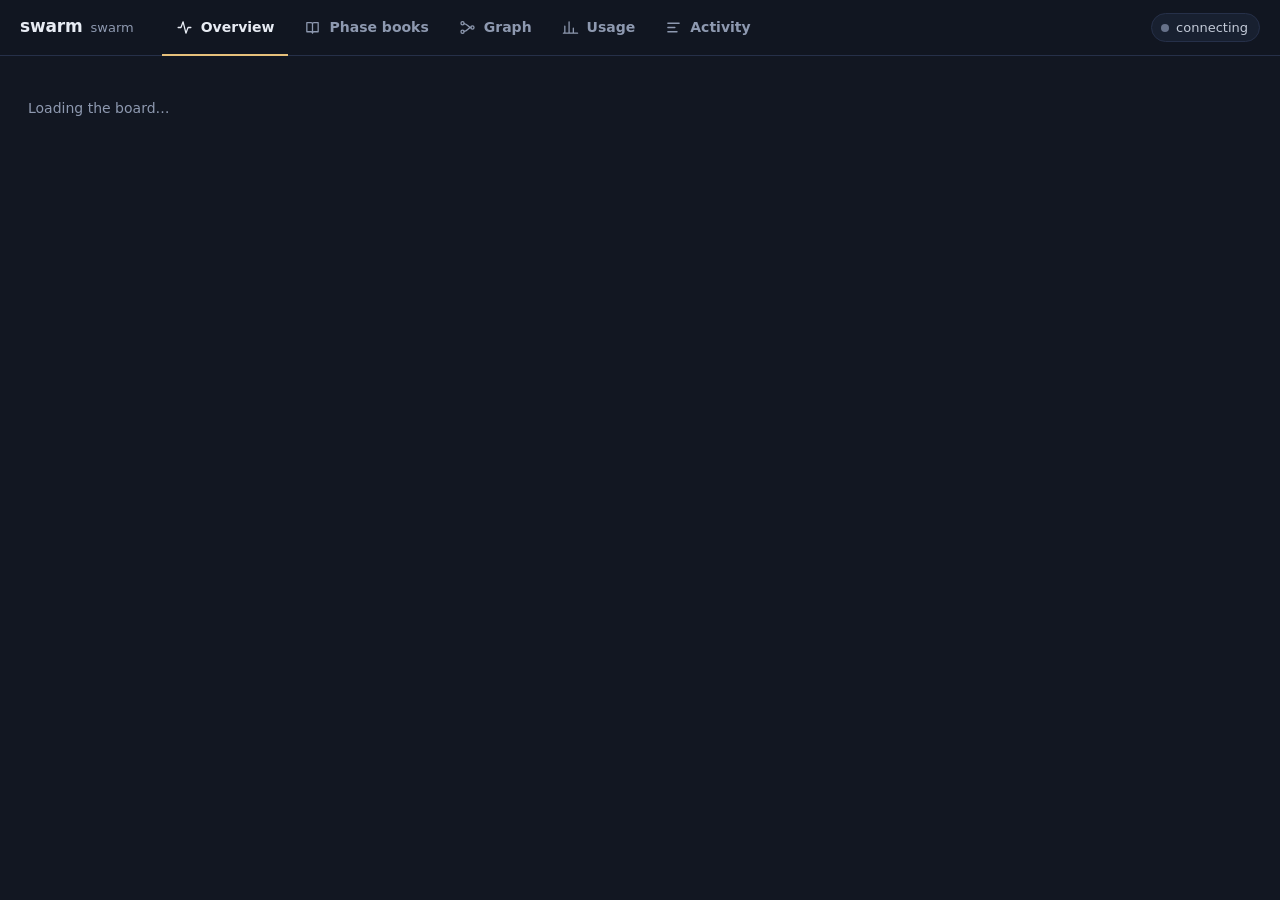
==== src/swarm_orchestrator/web/static/index.html @ 2ab2802a "web: a tabbed board — overview, phase books, graph, usage, activity The one-page Kanban became five " ====
<!doctype html>
<html lang="en">
<head>
<meta charset="utf-8">
<meta name="viewport" content="width=device-width, initial-scale=1, viewport-fit=cover">
<meta name="color-scheme" content="dark">
<meta name="theme-color" content="#121722">
<title>swarm</title>
<style>
/* Tokens. Night ink, not black; gold marks the finish line
   and the critical path, and nothing else. Status hues are the graph's legend. */
:root{
  --bg:#121722;--bg2:#0f141d;--sf:#182030;--sf2:#1e283a;--sf3:#253047;--ln:#263049;--ln2:#33405c;
  --tx:#e8ecf4;--tx2:#c3cad8;--mu:#8e99b0;--mu2:#667189;
  --gold:#e6c07b;--gold2:rgba(230,192,123,.16);
  --run:#5aa9ff;--ready:#3dd6b0;--blocked:#7c879e;--wait:#b592ff;--owner:#f2a541;--done:#4fae78;--failed:#f2667a;
  --up:#ff9468;--down:#3dd6b0;
  --r1:6px;--r2:10px;--r3:14px;
  --sans:system-ui,-apple-system,"Segoe UI Variable Text","Segoe UI",Roboto,"Helvetica Neue",sans-serif;
  --disp:ui-rounded,"SF Pro Rounded","Segoe UI Variable Display",system-ui,-apple-system,"Segoe UI",sans-serif;
  --mono:ui-monospace,"SF Mono",SFMono-Regular,Menlo,Consolas,monospace;
  --hdr:56px;
}
*{box-sizing:border-box}
html,body{margin:0;background:var(--bg);color:var(--tx);font:14px/1.5 var(--sans);-webkit-text-size-adjust:100%;font-variant-numeric:tabular-nums}
body{min-height:100vh;min-height:100dvh}
button,select,input{font:inherit;color:inherit}
button{background:none;border:0;padding:0;cursor:pointer;text-align:left}
:focus-visible{outline:2px solid var(--run);outline-offset:2px;border-radius:6px}
h1,h2,h3,h4,p{margin:0}
.id{font-family:var(--mono);font-size:.92em;font-weight:600;letter-spacing:-.01em}
.mu{color:var(--mu)}.mu2{color:var(--mu2)}
.nowrap{white-space:nowrap}
.dot{width:8px;height:8px;border-radius:50%;display:inline-block;flex:none;background:var(--mu2)}
.s-running{--c:var(--run)}.s-ready{--c:var(--ready)}.s-blocked{--c:var(--blocked)}.s-waiting{--c:var(--wait)}
.s-owner{--c:var(--owner)}.s-done{--c:var(--done)}.s-failed{--c:var(--failed)}
.dot[class*=" s-"],.dot[class^="s-"]{background:var(--c)}

/* Header ------------------------------------------------------------------ */
.top{position:sticky;top:0;z-index:30;height:calc(var(--hdr) + env(safe-area-inset-top));padding:env(safe-area-inset-top) 20px 0;display:flex;align-items:center;gap:18px;background:rgba(18,23,34,.92);backdrop-filter:blur(10px);-webkit-backdrop-filter:blur(10px);border-bottom:1px solid var(--ln)}
.brand{display:flex;align-items:baseline;gap:8px;min-width:0}
.brand b{font:650 17px/1 var(--disp);letter-spacing:-.01em}
.brand span{color:var(--mu);font-size:13px}
.tabs{display:flex;gap:2px;height:100%;align-items:stretch;margin-left:10px}
.tab{display:flex;align-items:center;gap:8px;padding:0 14px;color:var(--mu);font-weight:550;border-bottom:2px solid transparent;margin-bottom:-1px}
.tab svg{width:17px;height:17px;flex:none}
.tab:hover{color:var(--tx2)}
.tab[aria-selected=true]{color:var(--tx);border-bottom-color:var(--gold)}
.status{margin-left:auto;display:flex;align-items:center;gap:14px;font-size:13px;color:var(--mu);white-space:nowrap}
.state{display:inline-flex;align-items:center;gap:7px;padding:4px 11px 4px 9px;border-radius:999px;background:var(--sf);border:1px solid var(--ln);color:var(--tx2)}
.state .dot{background:var(--c,var(--mu2))}
.state.live .dot{box-shadow:0 0 0 0 var(--c);animation:beat 2.4s ease-out infinite}
@keyframes beat{0%{box-shadow:0 0 0 0 color-mix(in srgb,var(--c) 60%,transparent)}70%{box-shadow:0 0 0 7px transparent}100%{box-shadow:0 0 0 0 transparent}}
.stale{color:var(--owner)}

/* Page frame -------------------------------------------------------------- */
main{padding:28px 28px 64px;max-width:1360px;margin:0 auto}
main.full{max-width:none;padding:0}
.sec-h{display:flex;align-items:baseline;gap:12px;margin:0 0 14px}
.sec-h h2{font:650 17px/1.3 var(--disp);letter-spacing:-.01em}
.sec-h .aside{margin-left:auto;color:var(--mu);font-size:13px}
.linkish{color:var(--run);font-weight:550;font-size:13px}
.linkish:hover{text-decoration:underline}
.panel{background:var(--sf);border:1px solid var(--ln);border-radius:var(--r3);padding:20px 22px}
.empty{color:var(--mu);padding:14px 0}

/* Overview ----------------------------------------------------------------- */
.ov{display:grid;grid-template-columns:minmax(0,1.35fr) minmax(0,1fr);gap:20px}
.hero{grid-column:1/-1;position:relative;padding:26px 28px 24px;background:linear-gradient(180deg,var(--sf2),var(--sf));border:1px solid var(--ln);border-radius:var(--r3)}
.hero-grid{display:grid;grid-template-columns:minmax(0,1fr) minmax(0,1.25fr);gap:34px;align-items:end}
.hero .lead{color:var(--tx2);font-size:15px;display:flex;align-items:center;gap:8px}
.when{font:680 clamp(34px,4.4vw,54px)/1.02 var(--disp);letter-spacing:-.025em;margin:10px 0 6px;color:var(--gold)}
.when small{font-size:.5em;font-weight:600;color:var(--tx2);letter-spacing:-.01em;margin-left:4px}
.likely{color:var(--tx2);font-size:15px}
.likely b{color:var(--tx);font-weight:600}
.info-btn{width:22px;height:22px;border-radius:50%;border:1px solid var(--ln2);color:var(--mu);display:inline-grid;place-items:center;font:600 12px/1 var(--sans)}
.info-btn[aria-expanded=true]{border-color:var(--gold);color:var(--gold)}
.basis{margin-top:14px;padding:12px 14px;border-radius:var(--r2);background:var(--bg2);border:1px solid var(--ln);color:var(--tx2);font-size:13px;max-width:70ch}
.basis p+p{margin-top:6px}
.band{width:100%;height:78px;display:block;overflow:visible}
.prog{margin-top:22px}
.prog-top{display:flex;align-items:baseline;gap:10px;margin-bottom:8px}
.prog-top b{font:650 20px/1 var(--disp)}
.prog-top .aside{margin-left:auto;color:var(--mu);font-size:13px}
.stack{display:flex;height:10px;border-radius:999px;overflow:hidden;background:var(--sf3);gap:2px}
.stack i{display:block;height:100%;background:var(--c)}
.legend{display:flex;flex-wrap:wrap;gap:6px 18px;margin-top:10px;font-size:13px;color:var(--mu)}
.legend span{display:inline-flex;align-items:center;gap:7px}
.legend b{color:var(--tx2);font-weight:600}
.ask{grid-column:1/-1;border-color:color-mix(in srgb,var(--owner) 45%,var(--ln));background:color-mix(in srgb,var(--owner) 7%,var(--sf))}
.ask-item{display:block;width:100%;padding:10px 0;border-top:1px solid var(--ln)}
.ask-item:first-of-type{border-top:0}
.ask-item p{color:var(--tx2);margin-top:3px;display:-webkit-box;-webkit-line-clamp:2;-webkit-box-orient:vertical;overflow:hidden}
.runs-list{display:flex;flex-direction:column}
.run{display:grid;grid-template-columns:minmax(0,1fr) auto;gap:4px 16px;padding:14px 0;border-top:1px solid var(--ln);width:100%}
.run:first-child{border-top:0;padding-top:2px}
.run:hover .id{color:var(--run)}
.run .t{color:var(--tx2);grid-column:1/-1;display:-webkit-box;-webkit-line-clamp:2;-webkit-box-orient:vertical;overflow:hidden}
.run .doing{grid-column:1/-1;color:var(--mu);font-size:13px;display:-webkit-box;-webkit-line-clamp:2;-webkit-box-orient:vertical;overflow:hidden}
.run .el{font:600 15px/1.3 var(--disp);text-align:right}
.run .el small{display:block;font:400 12px/1.3 var(--sans);color:var(--mu)}
.book-tag{color:var(--mu);font-size:13px;margin-left:8px}
.ctx{display:inline-flex;align-items:center;gap:6px;font-size:12px;color:var(--mu)}
.ctx i{display:block;width:44px;height:4px;border-radius:2px;background:var(--sf3);position:relative;overflow:hidden}
.ctx i::after{content:"";position:absolute;inset:0;width:var(--w);background:var(--c,var(--ready))}
.cap-next{font-size:15px;color:var(--tx2);line-height:1.45}
.cap-next b{color:var(--tx);font-weight:600}
.cap-next.warn b{color:var(--owner)}.cap-next.bad b{color:var(--failed)}
.meters{display:flex;flex-direction:column;gap:16px;margin-top:18px}
.meter-h{display:flex;align-items:baseline;gap:10px;margin-bottom:7px}
.meter-h b{font:650 22px/1 var(--disp)}
.meter-h .lab{color:var(--tx2);font-weight:550}
.meter-h .aside{margin-left:auto;color:var(--mu);font-size:13px}
.gauge{position:relative;height:8px;border-radius:999px;background:var(--sf3)}
.gauge>i{position:absolute;left:0;top:0;bottom:0;border-radius:999px;background:var(--c,var(--run))}
.gauge>u{position:absolute;top:-4px;bottom:-4px;width:2px;background:var(--owner);border-radius:1px}
.gauge>u.stop{background:var(--failed)}
.blist{display:flex;flex-direction:column}
.brow{display:grid;grid-template-columns:minmax(0,1.6fr) minmax(90px,1fr) 70px minmax(120px,.9fr);gap:16px;align-items:center;padding:11px 0;border-top:1px solid var(--ln);width:100%}
.brow:first-child{border-top:0}
.brow:hover .bname{color:var(--run)}
.bname{font-weight:600;font-family:var(--mono);font-size:13.5px}
.bwhat{color:var(--mu);font-size:13px;white-space:nowrap;overflow:hidden;text-overflow:ellipsis}
.mini{height:6px;border-radius:999px;background:var(--sf3);overflow:hidden;display:flex}
.mini i{display:block;height:100%;background:var(--c)}
.frac{text-align:right;color:var(--tx2);font-size:13px}
.eta{text-align:right;font-size:13px;color:var(--tx2)}
.eta small{display:block;color:var(--mu);font-size:12px}

/* Books tab ------------------------------------------------------------------ */
.bar-tools{display:flex;gap:12px;align-items:center;flex-wrap:wrap;margin-bottom:18px}
.seg{display:inline-flex;background:var(--bg2);border:1px solid var(--ln);border-radius:9px;padding:3px}
.seg button{padding:5px 13px;border-radius:6px;color:var(--mu);font-weight:550;font-size:13px;white-space:nowrap}
.seg button[aria-pressed=true]{background:var(--sf3);color:var(--tx)}
.search{min-width:0;flex:1 1 220px;max-width:360px;background:var(--bg2);border:1px solid var(--ln);border-radius:9px;padding:7px 12px;color:var(--tx)}
.search::placeholder{color:var(--mu2)}
select.pick{background:var(--bg2);border:1px solid var(--ln);border-radius:9px;padding:7px 10px;color:var(--tx);max-width:220px}
.btable{background:var(--sf);border:1px solid var(--ln);border-radius:var(--r3);overflow:hidden}
.bth,.btr{display:grid;grid-template-columns:minmax(0,2.2fr) minmax(150px,1.1fr) minmax(210px,1.2fr) minmax(150px,.9fr);gap:20px;align-items:center;padding:14px 22px}
.bth{font-size:12.5px;color:var(--mu);border-bottom:1px solid var(--ln);padding-top:11px;padding-bottom:11px;background:var(--bg2)}
.btr{border-top:1px solid var(--ln);width:100%}
.btr:first-of-type{border-top:0}
.btr:hover{background:var(--sf2)}
.btr .bname{font-size:14px}
.btr .bwhat{margin-top:2px;white-space:normal;display:-webkit-box;-webkit-line-clamp:1;-webkit-box-orient:vertical}
.bprog .mini{height:7px}
.bprog div+div{margin-top:6px;font-size:12.5px;color:var(--mu)}
.counts{display:flex;gap:12px;flex-wrap:wrap;font-size:13px;color:var(--mu)}
.counts span{display:inline-flex;align-items:center;gap:6px}
.counts b{color:var(--tx2);font-weight:600}
.pill{display:inline-flex;align-items:center;gap:6px;padding:2px 9px;border-radius:999px;font-size:12px;border:1px solid var(--ln2);color:var(--tx2);white-space:nowrap}
.pill.on{border-color:color-mix(in srgb,var(--run) 55%,var(--ln));color:var(--run)}
.bdone{opacity:.62}

/* Kanban board ----------------------------------------------------------------- */
.kan{display:flex;gap:14px;overflow-x:auto;padding-bottom:12px;align-items:flex-start;scroll-snap-type:x proximity}
.col{flex:0 0 300px;background:var(--sf);border:1px solid var(--ln);border-radius:var(--r3);display:flex;flex-direction:column;max-height:calc(100dvh - 200px);scroll-snap-align:start}
.col.shut{flex-basis:200px}
.colh{display:flex;align-items:center;gap:9px;padding:13px 15px;width:100%}
.colh h3{font-size:14px;font-weight:600}
.colh .n{margin-left:auto;color:var(--mu);font-size:13px}
.col.shut .cards{display:none}
.cards{overflow-y:auto;padding:0 10px 10px;display:flex;flex-direction:column;gap:8px}
.card{display:block;width:100%;background:var(--bg2);border:1px solid var(--ln);border-radius:var(--r2);padding:10px 12px;border-left:3px solid var(--c,var(--ln2))}
.card:hover{border-color:var(--ln2);border-left-color:var(--c,var(--ln2))}
.card .h{display:flex;gap:8px;align-items:baseline}
.card .h .book-tag{margin-left:auto}
.card .t{margin-top:3px;color:var(--tx2);font-size:13px;display:-webkit-box;-webkit-line-clamp:2;-webkit-box-orient:vertical;overflow:hidden}
.card .m{margin-top:5px;font-size:12.5px;color:var(--mu)}
.more{margin:2px 0 4px;padding:7px;border:1px dashed var(--ln2);border-radius:var(--r2);color:var(--mu);text-align:center;width:100%;font-size:13px}

/* Rows list (book sheet) ------------------------------------------------------ */
.rows{display:flex;flex-direction:column}
.rowi{display:grid;grid-template-columns:12px minmax(0,1fr) auto;gap:4px 12px;align-items:baseline;padding:11px 4px;border-top:1px solid var(--ln);width:100%}
.rowi:first-child{border-top:0}
.rowi:hover{background:var(--sf2)}
.rowi .dot{transform:translateY(-1px)}
.rowi .t{grid-column:2/-1;color:var(--tx2);font-size:13px;display:-webkit-box;-webkit-line-clamp:2;-webkit-box-orient:vertical;overflow:hidden}
.rowi .why{grid-column:2/-1;color:var(--mu);font-size:12.5px}
.rowi .eta{font-size:12.5px}
.grp-h{display:flex;align-items:center;gap:8px;margin:18px 0 4px;color:var(--tx2);font-weight:600;font-size:13px}
.grp-h:first-child{margin-top:4px}
.grp-h .mu{font-weight:400}

/* Graph --------------------------------------------------------------------- */
.gwrap{position:relative;height:calc(100dvh - var(--hdr) - env(safe-area-inset-top));display:flex;flex-direction:column}
.gbar{display:flex;gap:10px;align-items:center;flex-wrap:wrap;padding:12px 20px;border-bottom:1px solid var(--ln);background:var(--bg)}
.gbar .search{max-width:260px}
.gbar .aside{color:var(--mu2);font-size:12px;white-space:nowrap}
.gbody{position:relative;flex:1;min-height:0;display:flex}
.gcanvas{position:relative;flex:1;min-width:0;overflow:hidden;touch-action:none;background:radial-gradient(circle at 1px 1px,#1c2435 1px,transparent 1.2px) 0 0/22px 22px,var(--bg2);cursor:grab}
.gcanvas.drag{cursor:grabbing}
#gsvg{position:absolute;inset:0;width:100%;height:100%;display:block;user-select:none;-webkit-user-select:none}
#gsvg .e{fill:none;stroke:#3a4661;stroke-width:1.3}
#gsvg .e.cp{stroke:var(--gold);stroke-width:2.6}
#gsvg .n rect.b{fill:var(--sf);stroke:var(--ln2);stroke-width:1}
#gsvg .n rect.k{fill:var(--c)}
#gsvg .n .i{font:600 13px var(--mono);fill:var(--tx)}
#gsvg .n .tt{font:12px var(--sans);fill:var(--mu)}
#gsvg .n{cursor:pointer}
#gsvg .n.ctxn{opacity:.5}
#gsvg .n.s-done .i{fill:var(--tx2)}
#gsvg .n.cp rect.b{stroke:var(--gold);stroke-width:2}
#gsvg .n.s-running rect.b{stroke:color-mix(in srgb,var(--run) 70%,transparent);stroke-width:1.6}
#gsvg.focus .e{opacity:.07}
#gsvg.focus .n{opacity:.16}
#gsvg.focus .e.hu,#gsvg.focus .e.hd{opacity:1;stroke-width:2.4}
#gsvg.focus .e.hu{stroke:var(--up)}#gsvg.focus .e.hd{stroke:var(--down)}
#gsvg.focus .n.hu,#gsvg.focus .n.hd,#gsvg.focus .n.sel{opacity:1}
#gsvg.focus .n.hu rect.b{stroke:var(--up);stroke-width:1.6}
#gsvg.focus .n.hd rect.b{stroke:var(--down);stroke-width:1.6}
#gsvg .n.sel rect.b{stroke:var(--tx);stroke-width:2.4}
#gsvg.find .n{opacity:.18}#gsvg.find .e{opacity:.1}
#gsvg.find .n.hit{opacity:1}
#gsvg.find .n.hit rect.b{stroke:var(--gold);stroke-width:2.4}
.zoom{position:absolute;right:16px;bottom:16px;display:flex;flex-direction:column;background:var(--sf);border:1px solid var(--ln);border-radius:10px;overflow:hidden;box-shadow:0 6px 20px rgba(0,0,0,.35)}
.zoom button{width:38px;height:36px;display:grid;place-items:center;color:var(--tx2);font-size:18px;border-top:1px solid var(--ln)}
.zoom button:first-child{border-top:0}
.zoom button:hover{background:var(--sf2)}
.zoom svg{width:17px;height:17px}
.mm{position:absolute;left:16px;bottom:16px;background:rgba(15,20,29,.92);border:1px solid var(--ln);border-radius:10px;box-shadow:0 6px 20px rgba(0,0,0,.35);cursor:pointer}
.mm canvas{display:block;border-radius:10px}
.glegend{display:flex;gap:4px 14px;flex-wrap:wrap;font-size:12.5px;color:var(--mu);margin-left:auto}
.glegend span{display:inline-flex;align-items:center;gap:6px;white-space:nowrap}
.glegend .cpk{width:16px;height:3px;border-radius:2px;background:var(--gold)}
.gside{width:360px;flex:none;border-left:1px solid var(--ln);background:var(--sf);overflow-y:auto;padding:20px 20px 28px}
.gside[hidden]{display:none}
.gside .x{float:right}
.side-h{display:flex;align-items:center;gap:9px;flex-wrap:wrap}
.side-h .id{font-size:16px}
.side-t{margin:10px 0 16px;color:var(--tx);font-size:15px;line-height:1.45}
.kv{display:grid;grid-template-columns:92px minmax(0,1fr);gap:7px 12px;font-size:13px;margin-bottom:16px}
.kv dt{color:var(--mu)}.kv dd{margin:0;color:var(--tx2);overflow-wrap:anywhere}
.side-sec{margin-top:18px}
.side-sec h4{font-size:13px;color:var(--mu);font-weight:550;margin-bottom:6px;display:flex;align-items:center;gap:8px}
.side-sec h4 i{width:14px;height:3px;border-radius:2px;background:var(--c)}
.refs{list-style:none;margin:0;padding:0}
.refs button{display:flex;gap:9px;align-items:center;width:100%;padding:5px 6px;border-radius:6px;font-size:13px}
.refs button:hover{background:var(--sf2)}
.refs .id{flex:none;white-space:nowrap}
.refs .tt{color:var(--mu);overflow:hidden;text-overflow:ellipsis;white-space:nowrap;min-width:0}
.btn{display:inline-flex;align-items:center;justify-content:center;gap:8px;padding:8px 14px;border-radius:9px;border:1px solid var(--ln2);background:var(--sf2);color:var(--tx);font-weight:550;font-size:13px}
.btn:hover{background:var(--sf3)}
.x{width:32px;height:32px;border-radius:8px;display:inline-grid;place-items:center;color:var(--mu);border:1px solid var(--ln)}
.x:hover{color:var(--tx);background:var(--sf2)}

/* Usage ----------------------------------------------------------------------- */
.uwin{margin-bottom:20px}
.uhead{display:flex;align-items:flex-end;gap:28px;flex-wrap:wrap;margin-bottom:14px}
.uhead .big{font:680 40px/1 var(--disp);letter-spacing:-.02em}
.uhead .big small{font-size:.45em;color:var(--mu);font-weight:600;margin-left:2px}
.uhead h2{font:650 17px/1.2 var(--disp);margin-bottom:6px;color:var(--tx2)}
.facts{display:flex;gap:26px;flex-wrap:wrap}
.fact{font-size:13px;color:var(--mu)}
.fact b{display:block;color:var(--tx);font:600 15px/1.35 var(--sans)}
.fact.hit b{color:var(--owner)}.fact.safe b{color:var(--done)}
.chart{width:100%;display:block;overflow:visible}
.chart text{font:11.5px var(--sans);fill:var(--mu)}
.chart .grid{stroke:#232c40;stroke-width:1}
.chart .ln{fill:none;stroke:var(--run);stroke-width:2;stroke-linejoin:round}
.chart .area{fill:rgba(90,169,255,.1)}
.chart .proj{fill:none;stroke:var(--gold);stroke-width:2;stroke-dasharray:6 5}
.chart .capl{stroke:var(--owner);stroke-width:1.3;stroke-dasharray:5 4}
.chart .capl.stop{stroke:var(--failed);stroke-dasharray:none}
.chart .lim{stroke:var(--ln2);stroke-width:1.3}
.chart .nowl{stroke:var(--tx2);stroke-width:1;stroke-dasharray:2 3}
.chart .rst{stroke:var(--mu2);stroke-width:1;stroke-dasharray:1 3}
.chart .brk{stroke:var(--wait);stroke-width:1.2;stroke-dasharray:3 3}
.chart .lab-cap{fill:var(--owner)}.chart .lab-stop{fill:var(--failed)}.chart .lab-hit{fill:var(--gold);font-weight:600}
.chart .lab-brk{fill:var(--wait)}
.chart .hitdot{fill:var(--gold);stroke:var(--bg);stroke-width:2}
.chart .hover-l{stroke:var(--tx2);stroke-width:1}
.tip{position:absolute;pointer-events:none;background:var(--sf3);border:1px solid var(--ln2);border-radius:8px;padding:5px 9px;font-size:12.5px;white-space:nowrap;transform:translate(-50%,-120%);box-shadow:0 6px 18px rgba(0,0,0,.4)}
.ukey{display:flex;flex-wrap:wrap;gap:6px 18px;font-size:12.5px;color:var(--mu);margin-top:10px}
.ukey span{display:inline-flex;align-items:center;gap:7px}
.ukey i{display:inline-block;width:18px;height:0;border-top:2px solid var(--c)}
.ukey i.d{border-top-style:dashed}
table.tbl{width:100%;border-collapse:collapse;font-size:13px}
.tbl th{text-align:left;font-weight:550;color:var(--mu);padding:9px 12px;border-bottom:1px solid var(--ln);white-space:nowrap}
.tbl td{padding:10px 12px;border-bottom:1px solid var(--ln);color:var(--tx2);white-space:nowrap}
.tbl tr:last-child td{border-bottom:0}
.tbl td.r,.tbl th.r{text-align:right}
.tscroll{overflow-x:auto}

/* Activity --------------------------------------------------------------------- */
.feed{max-width:880px;margin:0 auto}
.act{display:grid;grid-template-columns:minmax(0,1.15fr) minmax(0,1fr);gap:20px;align-items:start}
.act>.panel{max-height:calc(100dvh - var(--hdr) - 60px);overflow-y:auto;overscroll-behavior:contain}
.fitem{display:grid;grid-template-columns:76px minmax(0,1fr);gap:4px 16px;padding:14px 0;border-top:1px solid var(--ln)}
.fitem:first-child{border-top:0}
.fitem .when-c{color:var(--mu);font-size:12.5px;padding-top:2px}
.fitem .h{display:flex;gap:10px;align-items:baseline;flex-wrap:wrap}
.fitem p{color:var(--tx2);margin-top:4px;overflow-wrap:anywhere}
.fitem details{margin-top:6px}
.fitem summary{cursor:pointer;color:var(--mu);font-size:13px}
.tag{font-size:12px;padding:1px 8px;border-radius:999px;background:var(--sf2);color:var(--mu);border:1px solid var(--ln)}
.tag.ok{color:var(--done);border-color:color-mix(in srgb,var(--done) 40%,var(--ln))}
.tag.bad{color:var(--failed);border-color:color-mix(in srgb,var(--failed) 40%,var(--ln))}
.tag.warn{color:var(--owner);border-color:color-mix(in srgb,var(--owner) 40%,var(--ln))}
.pre{white-space:pre-wrap;word-break:break-word;font-size:13px;color:var(--tx2)}

/* Sheet ------------------------------------------------------------------------ */
.scrim{position:fixed;inset:0;background:rgba(6,9,14,.6);z-index:40}
.sheet{position:fixed;z-index:41;top:0;right:0;bottom:0;width:min(600px,100vw);background:var(--sf);border-left:1px solid var(--ln);display:flex;flex-direction:column;box-shadow:-18px 0 40px rgba(0,0,0,.35);animation:slide .18s ease-out}
@keyframes slide{from{transform:translateX(24px);opacity:.4}to{transform:none;opacity:1}}
.sheet-h{display:flex;align-items:flex-start;gap:12px;padding:18px 22px 14px;border-bottom:1px solid var(--ln);padding-top:calc(18px + env(safe-area-inset-top))}
.sheet-h h2{font:650 18px/1.3 var(--disp)}
.sheet-h .sub{color:var(--tx2);margin-top:4px}
.sheet-h .x{margin-left:auto;flex:none}
.sheet-b{overflow-y:auto;padding:6px 22px 32px;-webkit-overflow-scrolling:touch;padding-bottom:calc(32px + env(safe-area-inset-bottom))}
.sheet-b section{margin-top:20px}
.sheet-b h3{font-size:13px;color:var(--mu);font-weight:550;margin-bottom:8px}
.md{white-space:pre-wrap;word-break:break-word;font-size:13px;background:var(--bg2);border:1px solid var(--ln);border-radius:var(--r2);padding:12px 14px;max-height:52vh;overflow:auto;color:var(--tx2)}
.md code,.pre code{background:var(--sf3);padding:0 4px;border-radius:4px;font-family:var(--mono);font-size:.92em}
.note{border-left:2px solid var(--ln2);padding:3px 0 3px 10px;margin:6px 0;font-size:13px;color:var(--tx2)}
.note.owner_decision{border-color:var(--owner)}.note.risk{border-color:var(--failed)}.note.assumption{border-color:var(--wait)}.note.decision{border-color:var(--run)}

/* Mobile ----------------------------------------------------------------------- */
.btabs{display:none}
@media (max-width:1100px){
  .ov{grid-template-columns:minmax(0,1fr)}
  .hero-grid{grid-template-columns:minmax(0,1fr);gap:18px}
  .bth,.btr{grid-template-columns:minmax(0,1.6fr) minmax(130px,1fr) minmax(130px,.9fr)}
  .bth .c3{display:none}
  .btr .c3{grid-column:1/-1;grid-row:2}
}
@media (max-width:760px){
  :root{--hdr:52px}
  .top{padding:env(safe-area-inset-top) 16px 0;gap:10px}
  .tabs{display:none}
  .status .slots,.status .upd{display:none}
  main{padding:18px 14px calc(88px + env(safe-area-inset-bottom))}
  .panel{padding:16px}
  .hero{padding:20px 18px}
  .when{font-size:38px}
  .btabs{display:flex;position:fixed;left:0;right:0;bottom:0;z-index:30;background:rgba(18,23,34,.96);backdrop-filter:blur(10px);-webkit-backdrop-filter:blur(10px);border-top:1px solid var(--ln);padding:6px 4px calc(6px + env(safe-area-inset-bottom))}
  .btabs .tab{flex:1;flex-direction:column;gap:3px;padding:4px 0;font-size:11px;border:0;margin:0;align-items:center;justify-content:center}
  .btabs .tab svg{width:21px;height:21px}
  .btabs .tab[aria-selected=true]{color:var(--gold)}
  .brow{grid-template-columns:minmax(0,1fr) 64px;gap:4px 12px}
  .brow .mini{grid-column:1/-1;grid-row:2}
  .brow .eta{grid-column:1/-1;text-align:left;grid-row:3}
  .brow .eta small{display:inline;margin-left:6px}
  .bth{display:none}
  .btr{grid-template-columns:minmax(0,1fr);gap:8px;padding:14px 16px}
  .btr .c3{grid-row:auto}
  .btr .eta{text-align:left}.btr .eta small{display:inline;margin-left:6px}
  .gwrap{height:calc(100dvh - var(--hdr) - env(safe-area-inset-top) - 64px - env(safe-area-inset-bottom))}
  .gbar{padding:8px 10px;gap:8px}
  .gbar .search{flex:1 1 80px;max-width:none;padding:6px 10px}
  .gbar .seg button{padding:5px 10px}
  .gbar select.pick{max-width:112px;padding:6px 8px}
  .gbar .aside{display:none}
  .gside{position:absolute;left:0;right:0;bottom:0;width:auto;max-height:52%;border-left:0;border-top:1px solid var(--ln);border-radius:16px 16px 0 0;box-shadow:0 -12px 30px rgba(0,0,0,.45);z-index:5}
  .mm{display:none}
  .glegend{order:5;flex-basis:100%;margin-left:0;flex-wrap:nowrap;overflow-x:auto;font-size:11.5px;gap:12px;scrollbar-width:none}
  .zoom{right:12px;bottom:12px}
  .uhead .big{font-size:34px}
  .tbl th,.tbl td{padding:9px 6px}
  .tbl td:nth-child(2){white-space:normal}
  .facts{gap:16px}
  .fitem{grid-template-columns:minmax(0,1fr)}
  .sheet{width:100vw;border-left:0}
  .kan{scroll-snap-type:x mandatory}
  .col{flex-basis:84vw}
}
@media (max-width:760px){.hm{display:none!important}}
@media (prefers-reduced-motion:reduce){*{animation:none!important;transition:none!important}}
</style>
</head>
<body>
<header class="top">
  <div class="brand"><b id="proj">swarm</b><span>swarm</span></div>
  <nav class="tabs" role="tablist" aria-label="Views" id="tabs"></nav>
  <div class="status">
    <span class="slots" id="slots"></span>
    <span class="upd" id="upd"></span>
    <span class="state" id="state"><span class="dot"></span><span>connecting</span></span>
  </div>
</header>
<main id="main" tabindex="-1"></main>
<nav class="btabs" id="btabs" aria-label="Views"></nav>
<div id="sheetroot"></div>
<script>
"use strict";
// ---------------------------------------------------------------------------
// State, helpers
// ---------------------------------------------------------------------------
const TABS = [
  ["overview", "Overview", '<path d="M3 12h4l3-8 4 16 3-8h4"/>'],
  ["books", "Phase books", '<path d="M4 5h6a2 2 0 0 1 2 2v13a2 2 0 0 0-2-2H4zM20 5h-6a2 2 0 0 0-2 2v13a2 2 0 0 1 2-2h6z"/>'],
  ["graph", "Graph", '<circle cx="5" cy="6" r="2.2"/><circle cx="5" cy="18" r="2.2"/><circle cx="19" cy="12" r="2.2"/><path d="M7.2 6.5c5 .5 5 5 9.6 5.3M7.2 17.5c5-.5 5-5 9.6-5.3"/>'],
  ["usage", "Usage", '<path d="M4 20V10M10 20V4M16 20v-7M22 20H2"/>'],
  ["activity", "Activity", '<path d="M4 6h16M4 12h10M4 18h13"/>'],
];
const S = {tab: "overview", board: null, graph: null, usage: null, et: {}, skew: 0,
  lastOk: 0, books: {mode: "open", view: "books", q: ""}, act: "finished",
  g: {mode: "open", book: "", q: "", hits: null, sel: null, vb: null, key: ""},
  shut: {done: true, excluded: true}, showAll: {}, infoOpen: false, sheet: null};
const $ = (s, r = document) => r.querySelector(s);
const $$ = (s, r = document) => [...r.querySelectorAll(s)];
const esc = (s) => String(s == null ? "" : s).replace(/[&<>"']/g, c => ({"&": "&amp;", "<": "&lt;", ">": "&gt;", '"': "&quot;", "'": "&#39;"}[c]));
const now = () => Date.now() / 1000 + S.skew;
const STATUS = {running: ["Running", "#5aa9ff"], ready: ["Ready", "#3dd6b0"], blocked: ["Blocked", "#7c879e"],
  waiting: ["Waiting for a date", "#b592ff"], owner: ["Yours", "#f2a541"], failed: ["Failed", "#f2667a"], done: ["Done", "#4fae78"]};
const COL2S = {building: "running", merging: "running", operator: "done", done: "done", needs_you: "owner", excluded: "owner", failed: "failed", ready: "ready", blocked: "blocked"};
function cstatus(c) {
  if (!c) return "blocked";
  if (c.col === "blocked" && !c.unmet && String(c.sub || "").startsWith("waits until")) return "waiting";
  return COL2S[c.col] || "blocked";
}
function dur(s) {
  if (s == null || !isFinite(s)) return "—";
  s = Math.max(0, s);
  if (s < 60) return Math.round(s) + "s";
  if (s < 3600) return Math.round(s / 60) + "m";
  if (s < 86400) { const h = Math.floor(s / 3600), m = Math.round((s % 3600) / 60); return h + "h" + (m ? " " + m + "m" : ""); }
  const d = Math.floor(s / 86400), h = Math.round((s % 86400) / 3600); return d + "d" + (h ? " " + h + "h" : "");
}
const rel = (t) => t == null ? "—" : t >= now() ? "in " + dur(t - now()) : dur(now() - t) + " ago";
function when(t, withDay) {
  if (!t) return "—";
  const d = new Date(t * 1000), n = new Date(now() * 1000);
  const hm = hhmm(t);
  if (!withDay && d.toDateString() === n.toDateString()) return hm;
  if (Math.abs(d - n) < 6 * 864e5 && !withDay) return d.toLocaleDateString([], {weekday: "short"}) + " " + hm;
  return d.toLocaleDateString([], {weekday: "short", month: "short", day: "numeric"}) + ", " + hm;
}
function hhmm(t) { return new Date(t * 1000).toLocaleTimeString([], {hour: "2-digit", minute: "2-digit", hourCycle: "h23"}); }
function day(t) { return t ? new Date(t * 1000).toLocaleDateString([], {weekday: "short", month: "short", day: "numeric"}) : "—"; }
function md(s) {
  let h = esc(s);
  h = h.replace(/\[([^\]\n]+)\]\([^)\s]*\)/g, "$1");
  h = h.replace(/`([^`\n]+)`/g, "<code>$1</code>");
  h = h.replace(/\*\*([^*\n]+)\*\*/g, "<strong>$1</strong>");
  return h;
}
const repos = (list) => list.map(r => r === "." ? "the project root" : r).join(", ");
const clipTxt = (s, n) => (s = String(s || "")).length > n ? s.slice(0, n - 1).trimEnd() + "…" : s;
const icon = (p, cls = "") => `<svg viewBox="0 0 24 24" fill="none" stroke="currentColor" stroke-width="1.8" stroke-linecap="round" stroke-linejoin="round" class="${cls}" aria-hidden="true">${p}</svg>`;
const dotS = (s) => `<span class="dot s-${esc(s)}" title="${esc((STATUS[s] || [s])[0])}"></span>`;
function allCards() { const out = {}; if (S.board) for (const col of S.board.columns) for (const c of col.cards) out[c.id] = c; return out; }

// ---------------------------------------------------------------------------
// Data: poll only while the page is visible; ETags make a quiet poll a 304.
// ---------------------------------------------------------------------------
async function get(url, key) {
  const r = await fetch(url, {headers: S.et[key] ? {"If-None-Match": S.et[key]} : {}, cache: "no-store"});
  if (r.status === 304) return null;
  if (!r.ok) throw new Error(r.status);
  S.et[key] = r.headers.get("ETag");
  return r.json();
}
let CARDS = {};
async function pollBoard() {
  try {
    const b = await get("/api/board", "board");
    S.lastOk = Date.now();
    if (b) {
      S.skew = (b.generated_at || Date.now() / 1000) - Date.now() / 1000;
      S.board = b; CARDS = allCards();
      render(true);
    }
    status();
  } catch (e) { status(true); }
}
async function pollGraph() {
  if (S.tab !== "graph") return;
  const g = S.g, url = `/api/graph?mode=${g.mode}${g.book ? "&book=" + encodeURIComponent(g.book) : ""}`;
  const key = "graph:" + g.mode + ":" + g.book;
  try { const d = await get(url, key); if (d) { S.graph = d; drawGraph(); } else if (!S.graph || S.graph.mode !== g.mode || S.graph.book !== g.book) { S.et[key] = null; const d2 = await get(url, key); if (d2) { S.graph = d2; drawGraph(); } } } catch (e) {}
}
async function pollUsage() {
  if (S.tab !== "usage" && S.tab !== "overview") return;
  try { const u = await get("/api/usage", "usage"); if (u) { S.usage = u; render(true); } } catch (e) {}
}
const EVERY = {board: 5000, graph: 12000, usage: 30000};
const timers = {};
function loop(name, fn) {
  clearTimeout(timers[name]);
  const tick = async () => { if (!document.hidden) await fn(); timers[name] = setTimeout(tick, EVERY[name]); };
  tick();
}
document.addEventListener("visibilitychange", () => { if (!document.hidden) { pollBoard(); pollGraph(); pollUsage(); } });
function status(failed) {
  const b = S.board; if (!b) return;
  const h = b.header, st = $("#state");
  let c = "var(--done)", txt = "Running", live = true;
  if (!h.running) { c = "var(--mu2)"; txt = h.state ? "Stopped" : "Stopped"; live = false; }
  else if (h.finished) { txt = "Finished"; live = false; }
  else if (h.drain) { c = "var(--owner)"; txt = "Draining"; }
  else if (h.paused) { c = "var(--owner)"; txt = "Paused"; live = false; }
  else if (h.usage_hold) { c = "var(--owner)"; txt = "Held by usage cap"; live = false; }
  if (failed || Date.now() - S.lastOk > 20000) { c = "var(--failed)"; txt = "Board unreachable"; live = false; }
  st.className = "state" + (live ? " live" : ""); st.style.setProperty("--c", c);
  st.innerHTML = `<span class="dot"></span><span>${esc(txt)}</span>`;
  st.title = h.drain || h.usage_hold || h.state || "";
  $("#slots").textContent = `${h.slots.busy} of ${h.slots.total} workers busy`;
  $("#upd").textContent = "updated " + rel(b.generated_at);
  $("#proj").textContent = b.project || "swarm";
  document.title = (h.needs_you ? `(${h.needs_you}) ` : "") + (b.project || "swarm");
}

// ---------------------------------------------------------------------------
// Navigation: #tab, with an optional &phase=<id> or &book=<name> sheet.
// ---------------------------------------------------------------------------
function navHtml(bottom) {
  return TABS.map(([k, label, p]) => `<button class="tab" role="tab" data-tab="${k}" aria-selected="${S.tab === k}">${icon(p)}<span>${bottom && k === "books" ? "Books" : label}</span></button>`).join("");
}
function paintNav() { $("#tabs").innerHTML = navHtml(false); $("#btabs").innerHTML = navHtml(true); }
function parseHash() {
  const parts = location.hash.replace(/^#/, "").split("&");
  const tab = TABS.some(t => t[0] === parts[0]) ? parts[0] : "overview";
  let sheet = null;
  for (const p of parts.slice(1)) {
    const m = /^(phase|book)=(.+)$/.exec(p);
    if (m) sheet = {kind: m[1], id: decodeURIComponent(m[2])};
  }
  return {tab, sheet};
}
function go(tab, sheet) {
  const h = "#" + tab + (sheet ? `&${sheet.kind}=${encodeURIComponent(sheet.id)}` : "");
  if (location.hash !== h) location.hash = h; else route();
}
function route() {
  const {tab, sheet} = parseHash();
  const changed = tab !== S.tab;
  S.tab = tab; paintNav();
  if (changed || !$("#main").dataset.tab || $("#main").dataset.tab !== tab) { render(false); window.scrollTo(0, 0); }
  if (tab === "graph") pollGraph();
  if (tab === "usage" || tab === "overview") pollUsage();
  if (sheet) openSheet(sheet); else closeSheet();
}
window.addEventListener("hashchange", route);
document.addEventListener("click", (e) => {
  const t = e.target.closest("[data-tab]");
  if (t) { go(t.dataset.tab); return; }
  const p = e.target.closest("[data-phase]");
  if (p && !p.closest("#gsvg")) { e.preventDefault(); go(S.tab, {kind: "phase", id: p.dataset.phase}); return; }
  const bk = e.target.closest("[data-book]");
  if (bk) { e.preventDefault(); go(S.tab === "overview" ? "books" : S.tab, {kind: "book", id: bk.dataset.book}); }
});

// ---------------------------------------------------------------------------
// Render
// ---------------------------------------------------------------------------
function render(live) {
  const m = $("#main");
  if (!S.board) { m.innerHTML = '<p class="empty">Loading the board…</p>'; return; }
  status();
  if (S.tab === "graph") {
    if (m.dataset.tab !== "graph") { m.className = "full"; m.innerHTML = graphShell(); m.dataset.tab = "graph"; bindGraph(); if (S.graph) drawGraph(); }
    else graphMeta();
    return;
  }
  m.className = ""; m.dataset.tab = S.tab;
  const keep = {y: window.scrollY, focus: document.activeElement && document.activeElement.id};
  const kx = $(".kan") ? $(".kan").scrollLeft : 0;
  m.innerHTML = S.tab === "books" ? booksView() : S.tab === "usage" ? usageView() : S.tab === "activity" ? activityView() : overviewView();
  if (S.tab === "usage") drawCharts();
  if (S.tab === "overview") drawBand();
  if (S.tab === "activity" && !live) window.scrollTo(0, 0);
  if (live) { window.scrollTo(0, keep.y); if ($(".kan")) $(".kan").scrollLeft = kx; }
  if (keep.focus) { const el = document.getElementById(keep.focus); if (el) { el.focus({preventScroll: true}); if (el.setSelectionRange && el.value) el.setSelectionRange(el.value.length, el.value.length); } }
  if (S.sheet && live) refreshSheet();
}

// Overview --------------------------------------------------------------------
function counts() {
  const out = {running: 0, ready: 0, blocked: 0, waiting: 0, owner: 0, failed: 0, done: 0};
  for (const c of Object.values(CARDS)) { if (c.kind) continue; if (c.col === "excluded") { out.owner++; continue; } out[cstatus(c)]++; }
  return out;
}
function overviewView() {
  const b = S.board, h = b.header, e = h.eta || {}, n = counts();
  const total = Object.values(n).reduce((a, x) => a + x, 0);
  const pct = total ? Math.round(100 * n.done / total) : 0;
  const left = total - n.done;
  let whenTxt, likely;
  if (e.p50 == null) { whenTxt = left ? "Not in sight" : "Everything is built"; likely = left ? "Nothing can be timed: the open rows all wait on you." : ""; }
  else {
    const floor = e.floor;
    whenTxt = `${esc(day(e.p50))} <small>${esc(hhmm(e.p50))}</small>`;
    likely = floor
      ? `At the earliest, ${esc(rel(e.p50))}. The full forecast is still simulating.`
      : `Likely by <b>${esc(when(e.p85, true))}</b> (P85), ${esc(rel(e.p50))} at the median.`;
  }
  const seg = ["done", "running", "ready", "waiting", "blocked", "owner", "failed"].filter(k => n[k]);
  const stack = seg.map(k => `<i class="s-${k}" style="width:${(100 * n[k] / Math.max(1, total)).toFixed(2)}%" title="${esc(STATUS[k][0])}: ${n[k]}"></i>`).join("");
  const legend = seg.map(k => `<span>${dotS(k)}${esc(STATUS[k][0])} <b>${n[k]}</b></span>`).join("");
  const basis = S.infoOpen ? `<div class="basis" id="basis"><p>${esc(e.basis || "No forecast yet.")}</p>${e.critical && e.critical.length ? `<p>The chain that sets the finish: ${e.critical.map(p => `<span class="id">${esc(p)}</span>`).join(", ")}.</p>` : ""}<p class="mu">P50 is the median of the simulated futures; P85 is the date 85 in 100 of them finish by.</p></div>` : "";
  let out = `<div class="ov">
<section class="hero" aria-label="When everything is done">
 <div class="hero-grid">
  <div>
   <p class="lead">All phases done <button class="info-btn" id="info" aria-expanded="${S.infoOpen}" aria-controls="basis" title="How this is worked out">i</button></p>
   <h1 class="when">${whenTxt}</h1>
   <p class="likely">${likely}</p>
  </div>
  <svg class="band" id="band" aria-hidden="true"></svg>
 </div>
 ${basis}
 <div class="prog">
  <div class="prog-top"><b>${pct}%</b><span class="mu">${n.done} of ${total} phases built</span><span class="aside">${left} to go</span></div>
  <div class="stack" role="img" aria-label="${n.done} of ${total} phases built">${stack}</div>
  <div class="legend">${legend}</div>
 </div>
</section>`;
  const asks = b.columns.find(c => c.key === "needs_you");
  if (asks && asks.cards.length) {
    out += `<section class="panel ask"><div class="sec-h"><h2>${asks.cards.length} ${asks.cards.length === 1 ? "question waits" : "questions wait"} for you</h2></div>${asks.cards.slice(0, 6).map(c => `<button class="ask-item" data-phase="${esc(c.id)}"><span class="id">${esc(c.id)}</span> <span class="mu">${esc(c.sub || "")}</span>${c.q ? `<p>${esc(c.q)}</p>` : ""}</button>`).join("")}</section>`;
  }
  const running = b.columns.filter(c => c.key === "building" || c.key === "merging").flatMap(c => c.cards);
  out += `<section class="panel"><div class="sec-h"><h2>Running now</h2><span class="aside">${h.slots.busy} of ${h.slots.total} workers busy</span></div>`;
  out += running.length ? `<div class="runs-list">${running.map(runItem).join("")}</div>` : `<p class="empty">No worker is building right now.</p>`;
  out += `</section>`;
  out += `<section class="panel"><div class="sec-h"><h2>Usage</h2><button class="linkish" data-tab="usage">See the charts</button></div>${capSentence(h.next_cap, e)}<div class="meters">${meters()}</div></section>`;
  const books = openBooks().slice(0, 8);
  out += `<section class="panel" style="grid-column:1/-1"><div class="sec-h"><h2>Phase books in progress</h2><span class="aside hm">${openBooks().length} of ${b.campaigns.length} still open, soonest first</span><button class="linkish" data-tab="books">All phase books</button></div><div class="blist">${books.map(bookRow).join("") || '<p class="empty">Every phase book is finished.</p>'}</div></section>`;
  return out + "</div>";
}
const runCount = (c) => ((c.counts || {}).building || 0) + ((c.counts || {}).merging || 0);
// Books still owed work, soonest finish first; untimed ones last.
function openBooks() {
  return S.board.campaigns.filter(c => c.open || runCount(c)).map((c, i) => [c, i])
    .sort((a, b) => ((a[0].eta && a[0].eta.p50) || 9e12) - ((b[0].eta && b[0].eta.p50) || 9e12) || a[1] - b[1]).map(x => x[0]);
}
function runItem(c) {
  const el = c.since ? now() - c.since : null;
  const ctx = c.ctx != null ? `<span class="ctx" style="--w:${Math.min(100, c.ctx)}%;--c:${c.ctx >= 60 ? "var(--failed)" : c.ctx >= 30 ? "var(--owner)" : "var(--ready)"}">context <i></i> ${Math.round(c.ctx)}%</span>` : "";
  return `<button class="run" data-phase="${esc(c.id)}"><span><span class="id">${esc(c.id)}</span><span class="book-tag">${esc(c.c)}</span></span>
<span class="el"><span data-since="${c.since || ""}">${c.col === "merging" ? "merging" : dur(el)}</span><small>${c.typical ? "typical " + dur(c.typical) : c.sub ? esc(c.sub) : ""}</small></span>
${c.t ? `<span class="t">${esc(c.t)}</span>` : ""}${c.doing ? `<span class="doing">${esc(c.doing)}</span>` : ""}${ctx ? `<span style="grid-column:1/-1">${ctx}</span>` : ""}</button>`;
}
function capSentence(nc, e) {
  if (!nc) return `<p class="cap-next">No usage readings yet.</p>`;
  if (nc.held) return `<p class="cap-next bad"><b>Held by the ${esc(nc.held.join(" and "))} cap</b>${nc.until ? ` until ${esc(when(nc.until))}` : ""}. No new workers start until then.</p>`;
  if (!nc.hits) {
    return nc.why === "nothing burns"
      ? `<p class="cap-next"><b>No cap in sight.</b> Nothing is running, so nothing burns.</p>`
      : `<p class="cap-next"><b>No cap before the resets.</b> At the current burn both windows reset before they reach a cap.</p>`;
  }
  const hit = nc.hits, before = nc.before_done;
  const tone = before ? (hit.at - now() < 3 * 3600 ? "bad" : "warn") : "";
  return `<p class="cap-next ${tone}"><b>${esc(hit.label)} cap (${hit.pct}%) around ${esc(when(hit.at))}</b>, ${esc(rel(hit.at))}. ${before ? "That is before the work is done, so the swarm will pause until it resets." : "That is after the work is done."}</p>`;
}
function meters() {
  const u = S.board.header.usage || {};
  const rules = S.usage ? Object.fromEntries(S.usage.windows.map(w => [w.key, w.rules])) : {};
  return [["five", "5-hour"], ["week", "Weekly"]].map(([k, lab]) => {
    const w = u[k] || {}, pct = w.pct == null ? null : Math.max(0, Math.min(100, w.pct));
    const c = pct == null ? "var(--mu2)" : pct >= 90 ? "var(--failed)" : pct >= 70 ? "var(--owner)" : "var(--run)";
    const ticks = (rules[k] || []).map(r => `<u class="${r.action === "down" ? "stop" : ""}" style="left:${r.at}%" title="${esc(r.action === "down" ? "stops" : "pauses")} at ${r.at}%"></u>`).join("");
    const uw = S.usage && S.usage.windows.find(x => x.key === k), pj = uw && uw.projection;
    let ahead = "";
    if (pj && pj.hits) ahead = `reaches ${pj.hits.pct}% around ${esc(when(pj.hits.at))}, before it resets`;
    else if (pj && pj.rate_h && pj.to) ahead = `at this burn, about ${Math.round(pj.to[1])}% when it resets`;
    return `<div><div class="meter-h"><b>${pct == null ? "—" : Math.round(pct) + "%"}</b><span class="lab">${lab}</span><span class="aside">${w.resets_at ? "resets " + esc(when(w.resets_at)) : ""}</span></div><div class="gauge" style="--c:${c}"><i style="width:${pct || 0}%"></i>${ticks}</div>${ahead ? `<p class="mu" style="font-size:13px;margin-top:7px">${ahead}</p>` : ""}</div>`;
  }).join("");
}
function bookRow(c) {
  const t = c.total || 1, cn = c.counts || {};
  const done = (cn.done || 0) + (cn.operator || 0), run = (cn.building || 0) + (cn.merging || 0);
  const e = c.eta;
  const eta = e && e.p50 ? `${esc(when(e.p50))}<small>P85 ${esc(when(e.p85))}</small>` : e ? `<span class="mu">${esc(e.behind ? "waits on you" : "not timed")}</span>` : `<span class="mu">—</span>`;
  return `<button class="brow" data-book="${esc(c.name)}"><span style="min-width:0"><span class="bname">${esc(c.name)}</span>${c.what ? `<span class="bwhat" style="display:block">${esc(c.what)}</span>` : ""}</span>
<span class="mini" title="${done} of ${c.total} built"><i class="s-done" style="width:${100 * done / t}%"></i><i class="s-running" style="width:${100 * run / t}%"></i></span>
<span class="frac">${done}/${c.total}</span><span class="eta">${eta}</span></button>`;
}
function drawBand() {
  const svg = $("#band"); if (!svg) return;
  const e = S.board.header.eta || {};
  const W = svg.clientWidth || 600, H = 78;
  svg.setAttribute("viewBox", `0 0 ${W} ${H}`);
  if (e.p50 == null) { svg.innerHTML = ""; return; }
  const t0 = now(), t1 = Math.max(e.p95 || e.p85 || e.p50, t0 + 3600) ;
  const span = (t1 - t0) * 1.06, x = (t) => 8 + (W - 16) * (t - t0) / span;
  const y = 36;
  let h = `<line x1="8" x2="${W - 8}" y1="${y}" y2="${y}" stroke="#2b3550" stroke-width="2"/>`;
  // Day ticks
  const d0 = new Date(t0 * 1000); d0.setHours(24, 0, 0, 0);
  const days = span / 86400, fit = Math.max(1, Math.floor((W - 16) / 58)), stepD = [1, 2, 3, 7, 14, 28].find(s => days / s <= fit) || 28;
  for (let t = d0 / 1000, i = 0; t < t0 + span; t += 86400, i++) {
    if (i % stepD) continue;
    const xx = x(t); h += `<line x1="${xx}" x2="${xx}" y1="${y - 4}" y2="${y + 4}" stroke="#39445f"/><text x="${xx}" y="${y + 22}" text-anchor="middle" fill="#667189" font-size="11">${esc(new Date(t * 1000).toLocaleDateString([], days > 8 ? {month: "short", day: "numeric"} : {weekday: "short"}))}</text>`;
  }
  if (!e.floor && e.p85) h += `<rect x="${x(e.p50)}" y="${y - 9}" width="${Math.max(3, x(e.p85) - x(e.p50))}" height="18" rx="9" fill="rgba(230,192,123,.32)" stroke="rgba(230,192,123,.55)"/>`;
  if (!e.floor && e.p95) h += `<line x1="${x(e.p85)}" x2="${x(e.p95)}" y1="${y}" y2="${y}" stroke="rgba(230,192,123,.45)" stroke-width="2" stroke-dasharray="3 4"/>`;
  h += `<circle cx="${x(t0)}" cy="${y}" r="5" fill="#e8ecf4"/><text x="${x(t0)}" y="${y - 16}" fill="#c3cad8" font-size="11.5">now</text>`;
  h += `<circle cx="${x(e.p50)}" cy="${y}" r="6.5" fill="#e6c07b"/><text x="${x(e.p50)}" y="${y - 16}" text-anchor="middle" fill="#e6c07b" font-size="11.5" font-weight="600">${e.floor ? "earliest" : "P50"}</text>`;
  if (!e.floor && e.p85 && x(e.p85) - x(e.p50) > 26) h += `<circle cx="${x(e.p85)}" cy="${y}" r="4" fill="#e6c07b" opacity=".8"/><text x="${x(e.p85)}" y="${y - 16}" text-anchor="middle" fill="#c9a86c" font-size="11.5">P85</text>`;
  svg.innerHTML = h;
}

// Books ------------------------------------------------------------------------
function booksView() {
  const b = S.board, o = S.books;
  let out = `<div class="bar-tools">
<div class="seg" role="group" aria-label="Layout"><button data-bview="books" aria-pressed="${o.view === "books"}">By book</button><button data-bview="board" aria-pressed="${o.view === "board"}">By status</button></div>
${o.view === "books" ? `<div class="seg" role="group" aria-label="Which books"><button data-bmode="open" aria-pressed="${o.mode === "open"}">In progress</button><button data-bmode="all" aria-pressed="${o.mode === "all"}">All</button></div>` : ""}
<input class="search" id="bq" type="search" placeholder="Search books and phases" value="${esc(o.q)}" autocomplete="off" aria-label="Search books and phases"></div>`;
  const q = o.q.toLowerCase();
  if (o.view === "board") return out + kanban(q);
  let list = o.mode === "all" ? b.campaigns : openBooks();
  if (q) list = list.filter(c => (c.name + " " + c.what).toLowerCase().includes(q) || Object.values(CARDS).some(x => x.c === c.name && (x.id + " " + (x.t || "")).toLowerCase().includes(q)));
  out += `<div class="btable"><div class="bth"><span>Phase book</span><span>Built</span><span class="c3">Open rows</span><span style="text-align:right">Finish</span></div>`;
  for (const c of list) {
    const cn = c.counts || {}, t = c.total || 1;
    const done = (cn.done || 0) + (cn.operator || 0), run = (cn.building || 0) + (cn.merging || 0);
    const e = c.eta;
    const eta = e && e.p50 ? `${esc(when(e.p50))}<small>P85 ${esc(when(e.p85))}</small>` : c.open ? `<span class="mu">${e && e.behind ? "waits on you" : "not timed yet"}</span>` : `<span class="mu">${(cn.excluded || 0) ? "only yours left" : "finished"}</span>`;
    const bits = [["running", run], ["ready", cn.ready || 0], ["blocked", (cn.blocked || 0)], ["owner", (cn.needs_you || 0) + (cn.excluded || 0)]].filter(x => x[1]);
    out += `<button class="btr${c.open || run ? "" : " bdone"}" data-book="${esc(c.name)}">
<span style="min-width:0"><span class="bname">${esc(c.name)}</span> ${c.adr ? `<span class="pill">${esc(c.adr)}</span>` : ""} ${run ? '<span class="pill on">building</span>' : ""}<span class="bwhat">${esc(c.what || "")}</span></span>
<span class="bprog"><div class="mini"><i class="s-done" style="width:${100 * done / t}%"></i><i class="s-running" style="width:${100 * run / t}%"></i></div><div>${done} of ${c.total} built</div></span>
<span class="counts c3">${bits.length ? bits.map(([k, v]) => `<span>${dotS(k)}<b>${v}</b> ${esc(STATUS[k][0].toLowerCase())}</span>`).join("") : '<span class="mu2">nothing open</span>'}</span>
<span class="eta">${eta}</span></button>`;
  }
  if (!list.length) out += `<p class="empty" style="padding:18px 22px">No phase book matches “${esc(o.q)}”.</p>`;
  return out + "</div>";
}
const KCOLS = [["needs_you", "Needs you"], ["building", "Building"], ["merging", "Merging"], ["ready", "Ready"], ["blocked", "Blocked"], ["operator", "Operator"], ["failed", "Failed"], ["done", "Done"], ["excluded", "Yours to do"]];
function kanban(q) {
  const b = S.board, by = Object.fromEntries(b.columns.map(c => [c.key, c]));
  let out = '<div class="kan">';
  for (const [key, title] of KCOLS) {
    const col = by[key]; if (!col) continue;
    const cs = col.cards.filter(c => !q || (c.id + " " + (c.t || "") + " " + c.c).toLowerCase().includes(q));
    if (!cs.length && ["needs_you", "merging", "failed", "operator"].includes(key)) continue;
    const shut = !!S.shut[key] && !q, lim = S.showAll[key] ? cs.length : 40;
    out += `<section class="col${shut ? " shut" : ""}"><button class="colh" data-kshut="${key}" aria-expanded="${!shut}">${dotS(COL2S[key])}<h3>${esc(title)}</h3><span class="n">${cs.length}</span></button>
<div class="cards">${cs.slice(0, lim).map(kcard).join("") || '<p class="empty" style="padding:4px 4px 8px">Nothing here.</p>'}${cs.length > lim ? `<button class="more" data-kall="${key}">Show ${cs.length - lim} more</button>` : ""}</div></section>`;
  }
  return out + "</div>";
}
function kcard(c) {
  const s = cstatus(c);
  let m = "";
  if (c.col === "building") m = `${c.since ? `<span data-since="${c.since}">${dur(now() - c.since)}</span> in` : ""} slot ${c.slot}`;
  else if (c.root) m = `waits on <span class="id">${esc(c.root)}</span>`;
  else if (c.sub) m = esc(c.sub);
  if (c.eta && c.eta[0]) m += (m ? "<br>" : "") + `done ~${esc(when(c.eta[0]))}`;
  return `<button class="card s-${s}" data-phase="${esc(c.id)}"><span class="h"><span class="id">${esc(c.id)}</span><span class="book-tag">${esc(c.c)}</span></span>${c.t ? `<span class="t">${esc(c.t)}</span>` : ""}${m ? `<div class="m">${m}</div>` : ""}</button>`;
}
document.addEventListener("click", (e) => {
  const t = e.target.closest("[data-bview],[data-bmode],[data-kshut],[data-kall],[data-act],#info");
  if (!t) return;
  if (t.id === "info") { S.infoOpen = !S.infoOpen; render(true); return; }
  if (t.dataset.bview) S.books.view = t.dataset.bview;
  if (t.dataset.bmode) S.books.mode = t.dataset.bmode;
  if (t.dataset.kshut) S.shut[t.dataset.kshut] = !S.shut[t.dataset.kshut];
  if (t.dataset.kall) S.showAll[t.dataset.kall] = true;
  if (t.dataset.act) S.act = t.dataset.act;
  render(true);
});
document.addEventListener("input", (e) => { if (e.target.id === "bq") { S.books.q = e.target.value; render(true); } });

// Usage --------------------------------------------------------------------------
function usageView() {
  const u = S.usage;
  if (!u) return '<p class="empty">Loading usage…</p>';
  let out = "";
  for (const w of u.windows) {
    const p = w.projection || {}, hit = p.hits;
    const pause = w.rules.filter(r => r.action === "pause").map(r => r.at);
    let proj;
    if (w.override) proj = `<div class="fact"><b>Running through it</b>you chose to ignore this cap</div>`;
    else if (w.held) proj = `<div class="fact hit"><b>Held now</b>no new workers until the reset</div>`;
    else if (hit) proj = `<div class="fact hit"><b>${hit.pct}% ${esc(when(hit.at))}</b>${esc(rel(hit.at))} at this burn</div>`;
    else if (p.rate_h) proj = `<div class="fact safe"><b>Resets first</b>reaches ~${Math.round(p.to ? p.to[1] : w.pct)}% by the reset</div>`;
    else proj = `<div class="fact"><b>Flat</b>nothing is burning</div>`;
    out += `<section class="panel uwin"><div class="uhead"><div><h2>${esc(w.label)} window</h2><div class="big">${w.pct == null ? "—" : Math.round(w.pct)}<small>%</small></div></div>
<div class="facts">${proj}<div class="fact"><b>${w.resets_at ? esc(when(w.resets_at)) : "—"}</b>resets ${w.resets_at ? esc(rel(w.resets_at)) : ""}</div>
<div class="fact"><b>${p.rate_h ? p.rate_h.toFixed(p.rate_h < 1 ? 2 : 1) + "% an hour" : "—"}</b>${w.basis === "burn" ? `burn at ${u.busy} busy worker${u.busy === 1 ? "" : "s"}` : w.basis === "run" ? "this run's pace" : "no burn measured"}</div>
<div class="fact"><b>${pause.length ? pause.map(x => x + "%").join(", ") : "none"}</b>pauses at</div></div></div>
<div style="position:relative"><svg class="chart" data-win="${w.key}" role="img" aria-label="${esc(w.label)} usage over time"></svg></div></section>`;
  }
  out += `<div class="ukey" style="margin:-6px 0 26px"><span><i style="--c:var(--run)"></i>readings</span><span><i class="d" style="--c:var(--gold)"></i>projection at the current burn</span><span><i class="d" style="--c:var(--owner)"></i>pause</span><span><i style="--c:var(--failed)"></i>stop</span><span><i class="d" style="--c:var(--wait)"></i>account switch (a break, not a drop)</span></div>`;
  out += `<section class="panel"><div class="sec-h"><h2>Runs</h2><span class="aside">each start of the swarm, newest first</span></div><div class="tscroll"><table class="tbl"><thead><tr><th class="hm">Run</th><th>Started</th><th class="r">Hours</th><th class="r hm">Workers</th><th class="r">Phases</th><th class="r hm">5-hour used</th><th class="r hm">Weekly used</th><th class="r">Cost</th></tr></thead><tbody>`;
  const shown = u.runs.filter(r => r.open || (r.hours || 0) >= 0.1 || r.phases_finished), hidden = u.runs.length - shown.length;
  for (const r of shown) {
    out += `<tr><td class="hm"><span class="id">${esc(r.run_id || "—")}</span></td><td>${esc(when(r.start, true))}${r.open ? ' <span class="pill on">open</span>' : ""}</td><td class="r">${r.hours != null ? r.hours.toFixed(1) : "—"}</td><td class="r hm">${r.max_workers ?? "—"}</td><td class="r">${r.phases_finished ?? 0}${r.phases_failed ? ` <span class="mu hm">(${r.phases_failed} failed)</span>` : ""}</td><td class="r hm">${r.five_used != null ? Math.round(r.five_used) + "%" : "—"}</td><td class="r hm">${r.week_used != null ? Math.round(r.week_used) + "%" : "—"}</td><td class="r">${r.usd != null ? "$" + Math.round(r.usd) : "—"}</td></tr>`;
  }
  return out + (shown.length ? "" : '<tr><td colspan="8" class="mu">No runs recorded yet.</td></tr>') + `</tbody></table></div>${hidden ? `<p class="mu" style="font-size:12.5px;margin-top:10px">${hidden} restart${hidden === 1 ? "" : "s"} shorter than six minutes that finished nothing are left out.</p>` : ""}</section>`;
}
function drawCharts() {
  if (!S.usage) return;
  for (const svg of $$("svg.chart")) {
    const w = S.usage.windows.find(x => x.key === svg.dataset.win); if (!w) continue;
    chart(svg, w);
  }
}
function chart(svg, w) {
  const W = svg.parentNode.clientWidth || 800, narrow = W < 520, H = narrow ? 210 : 260;
  const L = 34, R = narrow ? 12 : 20, T = 14, B = 26;
  svg.setAttribute("viewBox", `0 0 ${W} ${H}`); svg.style.height = H + "px";
  const nowT = S.usage.now || now();
  const p = w.projection || {};
  let t1 = nowT + (w.key === "five" ? 5 * 3600 : 2 * 86400);
  if (w.resets_at) t1 = Math.max(t1, w.resets_at);
  if (p.to) t1 = Math.max(t1, p.to[0]);
  const t0 = w.key === "five" ? nowT - 19 * 3600 : nowT - 7 * 86400;
  t1 = Math.min(t1, nowT + (w.key === "five" ? 6 * 3600 : 7 * 86400)) + (t1 - t0) * 0.02;
  const X = (t) => L + (W - L - R) * (t - t0) / (t1 - t0), Y = (v) => T + (H - T - B) * (1 - v / 100);
  let h = "";
  for (const v of [0, 25, 50, 75, 100]) h += `<line class="${v === 100 ? "lim" : "grid"}" x1="${L}" x2="${W - R}" y1="${Y(v)}" y2="${Y(v)}"/><text x="${L - 8}" y="${Y(v) + 4}" text-anchor="end">${v}</text>`;
  // time ticks
  const span = t1 - t0, step = w.key === "five" ? (narrow ? 6 : 3) * 3600 : 86400;
  const first = Math.ceil(t0 / step) * step;
  for (let t = first; t < t1; t += step) {
    const d = new Date(t * 1000);
    const lab = w.key === "five" ? hhmm(t) : d.toLocaleDateString([], narrow ? {weekday: "narrow"} : {weekday: "short", day: "numeric"});
    h += `<text x="${X(t)}" y="${H - 6}" text-anchor="middle">${esc(lab)}</text>`;
  }
  for (const r of w.rules) {
    const cls = r.action === "down" ? "capl stop" : "capl";
    h += `<line class="${cls}" x1="${L}" x2="${W - R}" y1="${Y(r.at)}" y2="${Y(r.at)}"/><text class="${r.action === "down" ? "lab-stop" : "lab-cap"}" x="${L + 6}" y="${r.action === "down" ? Y(r.at) - 5 : Y(r.at) + 14}">${r.action === "down" ? "stops" : "pauses"} at ${r.at}%</text>`;
  }
  for (const r of w.resets) if (r >= t0) h += `<line class="rst" x1="${X(r)}" x2="${X(r)}" y1="${T}" y2="${H - B}"/>`;
  for (const k of w.breaks) if (k >= t0) h += `<line class="brk" x1="${X(k)}" x2="${X(k)}" y1="${T}" y2="${H - B}"><title>Account switch at ${esc(when(k))}: the reading jumped, so the line breaks here</title></line>`;
  for (const seg of w.segments) {
    const pts = seg.filter(q => q[0] >= t0 - 60);
    if (!pts.length) continue;
    const line = pts.map(q => `${X(q[0]).toFixed(1)},${Y(q[1]).toFixed(1)}`).join(" ");
    h += `<polygon class="area" points="${X(pts[0][0]).toFixed(1)},${Y(0)} ${line} ${X(pts[pts.length - 1][0]).toFixed(1)},${Y(0)}"/><polyline class="ln" points="${line}"/>`;
  }
  h += `<line class="nowl" x1="${X(nowT)}" x2="${X(nowT)}" y1="${T}" y2="${H - B}"/><text x="${X(nowT)}" y="${T - 3}" text-anchor="middle">now</text>`;
  if (w.resets_at && w.resets_at > nowT && w.resets_at < t1) h += `<line class="rst" x1="${X(w.resets_at)}" x2="${X(w.resets_at)}" y1="${T}" y2="${H - B}" style="stroke:var(--tx2)"/><text x="${X(w.resets_at) - 4}" y="${H - B - 6}" text-anchor="end">resets</text>`;
  if (p.to && w.pct != null && w.read_at) {
    h += `<line class="proj" x1="${X(w.read_at)}" y1="${Y(w.pct)}" x2="${X(Math.min(p.to[0], t1))}" y2="${Y(p.to[1])}"/>`;
    if (p.hits) {
      const hx = X(p.hits.at), hy = Y(p.hits.pct);
      h += `<circle class="hitdot" cx="${hx}" cy="${hy}" r="5"/><text class="lab-hit" x="${hx}" y="${hy - 10}" text-anchor="${hx > W - 140 ? "end" : "middle"}">${p.hits.pct}% ${esc(when(p.hits.at))}</text>`;
    }
  }
  h += `<line class="hover-l" x1="0" x2="0" y1="${T}" y2="${H - B}" visibility="hidden"/>`;
  svg.innerHTML = h;
  // Hover: the reading at a moment.
  const tip = document.createElement("div"); tip.className = "tip"; tip.hidden = true; svg.parentNode.appendChild(tip);
  const pts = w.segments.flat().sort((a, b) => a[0] - b[0]);
  const hl = $(".hover-l", svg);
  svg.onpointermove = (ev) => {
    const r = svg.getBoundingClientRect(), px = (ev.clientX - r.left) * W / r.width;
    const t = t0 + (px - L) / (W - L - R) * (t1 - t0);
    if (px < L || px > W - R) { tip.hidden = true; hl.setAttribute("visibility", "hidden"); return; }
    let txt;
    if (t > nowT) { txt = p.rate_h && w.pct != null && w.read_at ? `~${Math.min(100, w.pct + p.rate_h * (t - w.read_at) / 3600).toFixed(0)}% projected` : "future"; }
    else { let v = null; for (const q of pts) { if (q[0] <= t) v = q[1]; else break; } txt = v == null ? "no reading" : `${Math.round(v)}%`; }
    tip.textContent = `${when(t)} · ${txt}`; tip.hidden = false;
    tip.style.left = (px * r.width / W) + "px"; tip.style.top = "20px";
    hl.setAttribute("x1", px); hl.setAttribute("x2", px); hl.setAttribute("visibility", "visible");
  };
  svg.onpointerleave = () => { tip.hidden = true; hl.setAttribute("visibility", "hidden"); };
}
let rz; window.addEventListener("resize", () => { clearTimeout(rz); rz = setTimeout(() => { if (S.tab === "usage") drawCharts(); if (S.tab === "overview") drawBand(); if (S.tab === "activity") render(true); if (S.tab === "graph") { fitViewBox(); } }, 120); });

// Activity -----------------------------------------------------------------------
function activityView() {
  const a = S.board.activity || {}, kept = S.board.kept || [];
  const wide = window.matchMedia("(min-width: 1100px)").matches;
  const side = [["pings", "Notifications"], ["overseer", "Overseer"]];
  if (kept.length) side.push(["kept", "Kept running"]);
  const all = wide ? side : [["finished", "Finished"], ...side];
  if (!all.some(t => t[0] === S.act)) S.act = all[0][0];
  const seg = `<div class="seg" role="group" aria-label="Activity">${all.map(([k, l]) => `<button data-act="${k}" aria-pressed="${S.act === k}">${l}</button>`).join("")}</div>`;
  const pane = {finished: finishedHtml, pings: pingsHtml, overseer: overseerHtml, kept: keptHtml};
  if (!wide) return `<div class="bar-tools">${seg}</div><section class="panel feed">${pane[S.act](a, kept)}</section>`;
  return `<div class="act"><section class="panel"><div class="sec-h"><h2>Recently finished</h2><span class="aside">${(a.finished || []).length} newest</span></div>${finishedHtml(a)}</section>
<section class="panel"><div class="bar-tools" style="margin-bottom:6px">${seg}</div>${pane[S.act](a, kept)}</section></div>`;
}
const atime = (t) => `<div class="when-c">${esc(when(t))}</div>`;
function finishedHtml(a) {
  if (!(a.finished || []).length) return '<p class="empty">Nothing has finished yet.</p>';
  return (a.finished || []).map(f => {
    const tone = f.st === "fail" ? "bad" : f.st === "skip" ? "" : "ok";
    return `<article class="fitem">${atime(f.at)}<div><div class="h"><button class="id" data-phase="${esc(f.id)}">${esc(f.id)}</button><span class="tag ${tone}">${esc(f.st || "?")}</span><span class="mu">${esc(f.c)}${f.took ? ", took " + dur(f.took) : ""}</span></div>${f.recap ? `<p>${esc(f.recap)}</p>` : ""}${f.note && f.note !== f.recap ? `<details><summary>Completion note</summary><div class="pre">${md(f.note)}</div></details>` : ""}</div></article>`;
  }).join("");
}
function pingsHtml(a) {
  if (!(a.pings || []).length) return '<p class="empty">No notifications yet.</p>';
  return a.pings.map(n => {
    const tag = n.delivered ? `<span class="tag ok">sent</span>` : n.suppressed ? `<span class="tag" title="${esc(n.suppressed)}">not sent</span>` : `<span class="tag bad">failed to send</span>`;
    return `<article class="fitem">${atime(n.ts)}<div><div class="h"><span class="tag">${esc(n.kind)}</span>${n.phase ? `<button class="id" data-phase="${esc(n.phase)}">${esc(n.phase)}</button>` : ""}${tag}</div><p>${esc(n.text)}</p></div></article>`;
  }).join("");
}
function overseerHtml(a) {
  if (!(a.passes || []).length) return '<p class="empty">The Overseer has not run yet.</p>';
  return a.passes.map(p => {
    const tone = p.status === "done" ? "ok" : p.status === "running" ? "" : "warn";
    const sec = (k, t) => p[k] ? `<details${k === "left" ? " open" : ""}><summary>${t}</summary><div class="pre">${md(p[k])}</div></details>` : "";
    return `<article class="fitem">${atime(p.started_at)}<div><div class="h"><span class="tag ${tone}">${esc(p.status)}</span><span class="mu">${p.ended_at ? "took " + dur(p.ended_at - p.started_at) : "running"}${p.reasons.length ? ", because " + esc(p.reasons.join("; ")) : ""}</span></div>${p.summary ? `<p>${md(p.summary)}</p>` : ""}${p.question ? `<p style="color:var(--owner)">Asks: ${esc(p.question)}${p.answer ? ` Answered: ${esc(p.answer)}` : ""}</p>` : ""}${sec("saw", "What it saw")}${sec("did", "What it did")}${sec("left", "What it left for you")}</div></article>`;
  }).join("");
}
function keptHtml(a, kept) {
  return kept.map(k => `<article class="fitem"><div class="when-c">${esc(dur(now() - k.started_at))}</div><div><div class="h"><span class="id">${esc(k.name)}</span><span class="tag ${k.alive && !k.stale ? "ok" : "warn"}">${k.alive ? "alive" : "dead"}</span><span class="mu">${k.alive ? "pid " + esc(k.pid) + ", " : ""}started by ${esc(k.by)}</span></div><p>${esc(k.why)}</p><p class="mu">Stop it with <code>${esc(k.stop)}</code></p></div></article>`).join("");
}

// ---------------------------------------------------------------------------
// Graph
// ---------------------------------------------------------------------------
function graphShell() {
  const g = S.g;
  const books = (S.board.campaigns || []).filter(c => g.mode === "all" || c.open).map(c => c.name).sort();
  return `<div class="gwrap"><div class="gbar">
<div class="seg" role="group" aria-label="Which rows"><button data-gmode="open" aria-pressed="${g.mode === "open"}">Open</button><button data-gmode="all" aria-pressed="${g.mode === "all"}">All</button></div>
<select class="pick" id="gbook" aria-label="Phase book"><option value="">Every book</option>${books.map(n => `<option ${n === g.book ? "selected" : ""}>${esc(n)}</option>`).join("")}</select>
<input class="search" id="gq" type="search" placeholder="Find a phase" value="${esc(g.q)}" autocomplete="off" aria-label="Find a phase">
<span class="aside" id="gmeta"></span><span class="glegend" id="glegend"></span></div>
<div class="gbody"><div class="gcanvas" id="gcanvas"><svg id="gsvg" role="img" aria-label="Phase dependency graph"></svg>
<div class="mm" id="mm" title="Overview: click to move"><canvas id="mmc"></canvas></div>
<div class="zoom"><button data-z="in" aria-label="Zoom in">${icon('<path d="M12 5v14M5 12h14"/>')}</button><button data-z="out" aria-label="Zoom out">${icon('<path d="M5 12h14"/>')}</button><button data-z="fit" aria-label="Fit everything">${icon('<path d="M4 9V4h5M20 9V4h-5M4 15v5h5M20 15v5h-5"/>')}</button><button data-z="work" aria-label="Go to the work in progress">${icon('<circle cx="12" cy="12" r="3"/><path d="M12 2v4M12 18v4M2 12h4M18 12h4"/>')}</button></div></div>
<aside class="gside" id="gside" hidden></aside></div></div>`;
}
let G = null; // the drawn graph: {d, nel, eel, up, down, pos}
function graphMeta() {
  const d = S.graph; if (!d || !$("#gmeta")) return;
  $("#gmeta").textContent = `${d.nodes.length} phases, ${d.edges.length} lines (${d.direct} needs), laid out in ${d.layout_ms} ms`;
}
function drawGraph() {
  const svg = $("#gsvg"); if (!svg || !S.graph) return;
  const d = S.graph, W = d.nw, H = d.nh;
  const key = d.mode + "|" + d.book + "|" + d.w + "|" + d.h + "|" + d.nodes.length;
  const crit = new Set(d.critical || []);
  const critE = new Set(); for (let i = 1; i < d.critical.length; i++) critE.add(d.critical[i - 1] + "\u0000" + d.critical[i]);
  let h = "";
  const id2i = {}; d.nodes.forEach((n, i) => id2i[n.id] = i);
  for (const [a, b, pts] of d.edges) {
    const A = d.nodes[a], B = d.nodes[b];
    const P = [[A.x + W, A.y + H / 2]];
    for (let i = 0; i < pts.length; i += 2) P.push([pts[i], pts[i + 1]]);
    P.push([B.x, B.y + H / 2]);
    let path = `M${P[0][0]},${P[0][1]}`;
    for (let i = 1; i < P.length; i++) {
      const [x0, y0] = P[i - 1], [x1, y1] = P[i];
      if (y0 === y1) path += `L${x1},${y1}`;
      else { const dx = Math.max(24, Math.abs(x1 - x0) / 2); path += `C${x0 + dx},${y0} ${x1 - dx},${y1} ${x1},${y1}`; }
    }
    const cp = critE.has(A.id + "\u0000" + B.id) ? " cp" : "";
    h += `<path class="e${cp}" d="${path}"/>`;
  }
  const chars = Math.floor((W - 26) / 6.5);
  for (const n of d.nodes) {
    const cls = `n s-${n.s}${n.k ? " ctxn" : ""}${crit.has(n.id) ? " cp" : ""}`;
    h += `<g class="${cls}" transform="translate(${n.x},${n.y})"><rect class="b" width="${W}" height="${H}" rx="8"/><rect class="k" x="0" y="0" width="5" height="${H}" rx="2.5" style="--c:${STATUS[n.s][1]}"/><text class="i" x="14" y="19">${esc(clipTxt(n.id, 24))}</text><text class="tt" x="14" y="36">${esc(clipTxt(n.t || n.c, chars))}</text></g>`;
  }
  svg.innerHTML = h;
  svg.classList.remove("focus", "find"); marked = [];
  const nel = $$("g.n", svg), eel = $$("path.e", svg);
  const up = d.nodes.map(() => []), down = d.nodes.map(() => []);
  d.edges.forEach(([a, b], j) => { up[b].push([a, j]); down[a].push([b, j]); });
  const fresh = !G || G.key !== key;
  G = {d, nel, eel, up, down, id2i, key, sel: null, selId: null, hov: null};
  nel.forEach((el, i) => el.dataset.i = i);
  if (fresh) { S.g.vb = null; homeView(); }
  else fitViewBox();
  // Restore a selection across a refresh.
  if (S.g.sel && id2i[S.g.sel] != null) select(id2i[S.g.sel], false); else select(null);
  legend(); graphMeta(); applySearch(); minimap();
}
function legend() {
  const d = S.graph, c = d.counts || {};
  $("#glegend").innerHTML = ["running", "ready", "blocked", "waiting", "owner", "failed", "done"].filter(k => c[k] || (k === "done")).map(k => `<span>${dotS(k)}${esc(STATUS[k][0])}${c[k] ? " " + c[k] : ""}</span>`).join("") + (d.critical && d.critical.length ? `<span><i class="cpk"></i>critical path</span>` : "");
}
// Reachability: everything upstream (what blocks it) and downstream (what it unblocks).
function reach(i, adj) {
  const nodes = new Set(), edges = new Set(), st = [i];
  while (st.length) { const v = st.pop(); for (const [w, j] of adj[v]) { edges.add(j); if (!nodes.has(w)) { nodes.add(w); st.push(w); } } }
  return {nodes, edges};
}
let marked = [];
function highlight(i) {
  const svg = $("#gsvg");
  for (const el of marked) el.classList.remove("hu", "hd", "sel");
  marked = [];
  if (i == null) { svg.classList.remove("focus"); return null; }
  const u = reach(i, G.up), dn = reach(i, G.down);
  const mark = (el, c) => { el.classList.add(c); marked.push(el); };
  u.nodes.forEach(k => mark(G.nel[k], "hu")); u.edges.forEach(j => mark(G.eel[j], "hu"));
  dn.nodes.forEach(k => mark(G.nel[k], "hd")); dn.edges.forEach(j => mark(G.eel[j], "hd"));
  mark(G.nel[i], "sel");
  svg.classList.add("focus");
  return {u, dn};
}
function select(i, center) {
  const panel = $("#gside"), was = panel.hidden;
  if (i == null) { G.sel = null; S.g.sel = null; highlight(null); panel.hidden = true; if (!was) fitViewBox(); return; }
  G.sel = i; S.g.sel = G.d.nodes[i].id;
  const r = highlight(i);
  side(i, r);
  if (was && !phone()) fitViewBox();
  if (center || (phone() && was)) centerOn(i);
}
function side(i, r) {
  const d = G.d, n = d.nodes[i], el = $("#gside");
  const card = CARDS[n.id] || {};
  const ref = (k) => { const m = d.nodes[k]; return `<li><button data-gsel="${k}">${dotS(m.s)}<span class="id">${esc(m.id)}</span><span class="tt">${esc(m.t)}</span></button></li>`; };
  const direct = (n.n || []);
  const needs = direct.map(id => G.id2i[id] != null ? ref(G.id2i[id]) : `<li><button disabled><span class="dot"></span><span class="id">${esc(id)}</span></button></li>`).join("");
  const unblocks = G.down[i].map(([k]) => k).sort((a, b) => a - b).map(ref).join("");
  const eta = n.e ? `${esc(when(n.e[0]))}${n.e[1] ? `, P85 ${esc(when(n.e[1]))}` : ""}` : n.s === "done" ? "built" : "not timed";
  el.hidden = false;
  el.innerHTML = `<button class="x" data-gclose="1" aria-label="Close">${icon('<path d="M6 6l12 12M18 6L6 18"/>')}</button>
<div class="side-h"><span class="id">${esc(n.id)}</span><span class="pill">${dotS(n.s)}${esc(STATUS[n.s][0])}</span></div>
<p class="side-t">${esc(n.t || "")}</p>
<dl class="kv"><dt>Phase book</dt><dd><button class="linkish" data-book="${esc(n.c)}">${esc(n.c)}</button></dd><dt>Finish</dt><dd>${eta}</dd>${n.r ? `<dt>Repo</dt><dd class="id">${esc(repos(n.r))}</dd>` : ""}${n.w ? `<dt>Status</dt><dd>${esc(n.w)}</dd>` : ""}<dt>Upstream</dt><dd>${r.u.nodes.size} phase${r.u.nodes.size === 1 ? "" : "s"} block it</dd><dt>Downstream</dt><dd>it unblocks ${r.dn.nodes.size}</dd></dl>
<button class="btn" data-phase="${esc(n.id)}">Open the full row</button>
<div class="side-sec"><h4 style="--c:var(--up)"><i></i>Needs (${direct.length})</h4><ul class="refs">${needs || '<li class="mu">nothing</li>'}</ul></div>
<div class="side-sec"><h4 style="--c:var(--down)"><i></i>Unblocks (${G.down[i].length} here)</h4><ul class="refs">${unblocks || '<li class="mu">nothing in this view</li>'}</ul></div>`;
}
// View box: pan and zoom without a library.
function box() { const c = $("#gcanvas"); return {w: c.clientWidth || 800, h: c.clientHeight || 600}; }
function setVB(vb) {
  S.g.vb = vb;
  $("#gsvg").setAttribute("viewBox", `${vb.x} ${vb.y} ${vb.w} ${vb.h}`);
  minimapView();
}
function fitViewBox() { if (!S.g.vb) return; const b = box(), vb = S.g.vb, k = vb.w / (b.w || 1); setVB({x: vb.x, y: vb.y, w: b.w * k, h: b.h * k}); }
function fitAll() { const d = S.graph, b = box(), pad = 40; const k = Math.max((d.w + pad * 2) / b.w, (d.h + pad * 2) / b.h); setVB({x: -pad - (b.w * k - d.w - pad * 2) / 2, y: -pad - (b.h * k - d.h - pad * 2) / 2, w: b.w * k, h: b.h * k}); }
function zoomAt(f, cx, cy) {
  const vb = S.g.vb, b = box();
  const k = vb.w / b.w, nk = Math.min(8, Math.max(0.35, k * f));
  const f2 = nk / k;
  const px = vb.x + cx * k, py = vb.y + cy * k;
  setVB({x: px - (px - vb.x) * f2, y: py - (py - vb.y) * f2, w: vb.w * f2, h: vb.h * f2});
}
function homeView() {
  // Start readable (≈1:1.2) at the work in progress: running, then ready rows.
  const d = S.graph, b = box();
  if (d.nodes.length <= 12 || (d.w < b.w * 1.4 && d.h < b.h * 1.4)) { fitAll(); return; }
  const pick = d.nodes.filter(n => n.s === "running" && !n.k);
  const set = pick.length ? pick : d.nodes.filter(n => n.s === "ready" && !n.k);
  const k = b.w < 600 ? 1.7 : 1.15;
  const target = set.length ? set : d.nodes.filter(n => !n.k);
  const minX = Math.min(...target.map(n => n.x)), minY = Math.min(...target.map(n => n.y)), maxY = Math.max(...target.map(n => n.y)) + d.nh;
  const cy = Math.min((minY + maxY) / 2, minY + b.h * k * 0.4);
  setVB({x: Math.max(-40, minX - b.w * k * 0.18), y: cy - b.h * k / 2, w: b.w * k, h: b.h * k});
}
const phone = () => window.matchMedia("(max-width: 760px)").matches;
function centerOn(i) {
  // On a phone the panel covers the lower half: the row goes in the upper part.
  const n = S.graph.nodes[i], vb = S.g.vb, fy = phone() && !$("#gside").hidden ? 0.22 : 0.5;
  setVB({x: n.x + S.graph.nw / 2 - vb.w / 2, y: n.y + S.graph.nh / 2 - vb.h * fy, w: vb.w, h: vb.h});
}
function bindGraph() {
  const c = $("#gcanvas"), svg = $("#gsvg");
  const ptrs = new Map(); let drag = null, pinch = null;
  c.addEventListener("wheel", (e) => {
    e.preventDefault();
    const r = c.getBoundingClientRect();
    zoomAt(Math.exp(e.deltaY * (e.ctrlKey ? 0.01 : 0.0022)), e.clientX - r.left, e.clientY - r.top);
  }, {passive: false});
  c.addEventListener("pointerdown", (e) => {
    if (e.target.closest(".zoom,.mm")) return;
    c.setPointerCapture(e.pointerId);
    ptrs.set(e.pointerId, {x: e.clientX, y: e.clientY});
    if (ptrs.size === 1) drag = {x: e.clientX, y: e.clientY, vb: {...S.g.vb}, moved: 0, target: e.target};
    else if (ptrs.size === 2) { const [a, b] = [...ptrs.values()]; pinch = {d: Math.hypot(a.x - b.x, a.y - b.y)}; drag = null; }
  });
  c.addEventListener("pointermove", (e) => {
    if (!ptrs.has(e.pointerId)) {
      if (e.pointerType === "mouse" && G && G.sel == null) { const g = e.target.closest && e.target.closest("g.n"); const i = g ? +g.dataset.i : null; if (i !== G.hov) { G.hov = i; highlight(i); } }
      return;
    }
    ptrs.set(e.pointerId, {x: e.clientX, y: e.clientY});
    if (pinch && ptrs.size === 2) {
      const [a, b] = [...ptrs.values()], dd = Math.hypot(a.x - b.x, a.y - b.y), r = c.getBoundingClientRect();
      zoomAt(pinch.d / dd, (a.x + b.x) / 2 - r.left, (a.y + b.y) / 2 - r.top); pinch.d = dd; return;
    }
    if (drag) {
      const k = S.g.vb.w / box().w, dx = e.clientX - drag.x, dy = e.clientY - drag.y;
      drag.moved = Math.max(drag.moved, Math.abs(dx) + Math.abs(dy));
      if (drag.moved > 4) { c.classList.add("drag"); setVB({...S.g.vb, x: drag.vb.x - dx * k, y: drag.vb.y - dy * k}); }
    }
  });
  const end = (e) => {
    if (!ptrs.has(e.pointerId)) return;
    ptrs.delete(e.pointerId);
    c.classList.remove("drag");
    if (drag && drag.moved <= 4 && ptrs.size === 0) {
      const g = drag.target.closest && drag.target.closest("g.n");
      if (g) select(+g.dataset.i, false); else select(null);
    }
    if (ptrs.size < 2) pinch = null;
    drag = null;
  };
  c.addEventListener("pointerup", end); c.addEventListener("pointercancel", end);
  c.addEventListener("pointerleave", () => { if (G && G.sel == null && G.hov != null) { G.hov = null; highlight(null); } });
  $(".zoom").addEventListener("click", (e) => {
    const t = e.target.closest("button"); if (!t) return;
    const b = box();
    if (t.dataset.z === "in") zoomAt(1 / 1.35, b.w / 2, b.h / 2);
    else if (t.dataset.z === "out") zoomAt(1.35, b.w / 2, b.h / 2);
    else if (t.dataset.z === "fit") fitAll();
    else homeView();
  });
  $("#gbook").addEventListener("change", (e) => { S.g.book = e.target.value; S.g.sel = null; pollGraph(); });
  $("#gq").addEventListener("input", (e) => { S.g.q = e.target.value; S.g.hits = null; applySearch(); searchServer(); });
  $("#gq").addEventListener("keydown", (e) => { if (e.key === "Enter") { e.preventDefault(); nextHit(); } });
  $("#mm").addEventListener("pointerdown", (e) => { const mv = (ev) => mmJump(ev); mmJump(e); const up = () => { window.removeEventListener("pointermove", mv); window.removeEventListener("pointerup", up); }; window.addEventListener("pointermove", mv); window.addEventListener("pointerup", up); });
  $(".gbody").addEventListener("click", (e) => {
    const t = e.target.closest("[data-gsel],[data-gclose],[data-gmode]"); if (!t) return;
    if (t.dataset.gclose) select(null);
    else if (t.dataset.gsel) select(+t.dataset.gsel, true);
  });
  $(".gbar").addEventListener("click", (e) => {
    const t = e.target.closest("[data-gmode]"); if (!t) return;
    S.g.mode = t.dataset.gmode; S.g.sel = null;
    $("#main").dataset.tab = ""; render(false); pollGraph();
  });
}
let hitIdx = -1;
function matches() {
  const q = S.g.q.trim().toLowerCase(); if (!q || !S.graph) return null;
  const out = [];
  S.graph.nodes.forEach((n, i) => { if ((n.id + " " + n.t).toLowerCase().includes(q) || (S.g.hits && S.g.hits.has(n.id))) out.push(i); });
  return out;
}
function applySearch() {
  const svg = $("#gsvg"); if (!svg || !G) return;
  $$("g.n.hit", svg).forEach(el => el.classList.remove("hit"));
  const m = matches(); hitIdx = -1;
  if (!m) { svg.classList.remove("find"); graphMeta(); return; }
  svg.classList.add("find");
  m.forEach(i => G.nel[i].classList.add("hit"));
  $("#gmeta").textContent = m.length ? `${m.length} match${m.length === 1 ? "" : "es"}, press Enter to step through` : "No phase matches";
}
function nextHit() { const m = matches(); if (!m || !m.length) return; hitIdx = (hitIdx + 1) % m.length; centerOn(m[hitIdx]); }
let sTimer;
function searchServer() {
  clearTimeout(sTimer); const want = S.g.q.trim();
  if (want.length < 3) return;
  sTimer = setTimeout(async () => { try { const r = await fetch("/api/search?q=" + encodeURIComponent(want)); const j = await r.json(); if (S.g.q.trim() === want) { S.g.hits = new Set(j.ids); applySearch(); } } catch (e) {} }, 250);
}
// Minimap
let MM = null;
function minimap() {
  const cv = $("#mmc"); if (!cv || !S.graph) return;
  // Stretched to a fixed box: a ledger 90 columns deep is 20:1, and at true
  // proportions its overview would be a line.
  const d = S.graph, w = 240, h = 72, kx = (w - 8) / Math.max(1, d.w), ky = (h - 8) / Math.max(1, d.h), dpr = window.devicePixelRatio || 1;
  cv.width = w * dpr; cv.height = h * dpr; cv.style.width = w + "px"; cv.style.height = h + "px";
  const base = document.createElement("canvas"); base.width = cv.width; base.height = cv.height;
  const ctx = base.getContext("2d"); ctx.scale(dpr, dpr);
  ctx.translate(4, 4);
  for (const n of d.nodes) { ctx.globalAlpha = n.k || n.s === "done" ? 0.45 : 1; ctx.fillStyle = STATUS[n.s][1]; ctx.fillRect(n.x * kx, n.y * ky, Math.max(1.5, d.nw * kx), Math.max(1.5, d.nh * ky)); }
  MM = {cv, base, kx, ky, dpr, w, h};
  minimapView();
}
function minimapView() {
  if (!MM || !S.g.vb) return;
  const {cv, base, kx, ky, dpr} = MM, ctx = cv.getContext("2d"), vb = S.g.vb;
  ctx.setTransform(1, 0, 0, 1, 0, 0); ctx.clearRect(0, 0, cv.width, cv.height); ctx.drawImage(base, 0, 0);
  ctx.scale(dpr, dpr); ctx.translate(4, 4); ctx.strokeStyle = "#e6c07b"; ctx.lineWidth = 1.5;
  ctx.strokeRect(vb.x * kx, vb.y * ky, Math.max(3, vb.w * kx), Math.max(3, vb.h * ky));
}
function mmJump(e) {
  if (!MM) return;
  const r = MM.cv.getBoundingClientRect(), vb = S.g.vb;
  const x = (e.clientX - r.left - 4) / MM.kx, y = (e.clientY - r.top - 4) / MM.ky;
  setVB({x: x - vb.w / 2, y: y - vb.h / 2, w: vb.w, h: vb.h});
}

// ---------------------------------------------------------------------------
// Sheets: a phase's full row, or a phase book's rows.
// ---------------------------------------------------------------------------
let lastFocus = null;
function openSheet(sh) {
  if (!S.sheet) lastFocus = document.activeElement;
  S.sheet = sh;
  if (sh.kind === "book") paintBook(sh.id);
  else { paintSheet(sh.id, null); loadPhase(sh.id); }
}
function refreshSheet() { if (!S.sheet) return; if (S.sheet.kind === "book") paintBook(S.sheet.id, true); else loadPhase(S.sheet.id, true); }
async function loadPhase(id, keep) {
  try {
    const r = await fetch("/api/phase/" + encodeURIComponent(id), {cache: "no-store"});
    const d = r.ok ? await r.json() : {error: r.status === 404 ? "This phase is not on the board." : "The board did not answer. It retries on its own."};
    if (S.sheet && S.sheet.id === id) paintSheet(id, d, keep);
  } catch (e) { if (S.sheet && S.sheet.id === id) paintSheet(id, {error: "The board did not answer. It retries on its own."}, keep); }
}
function closeSheet() { if (!S.sheet) return; S.sheet = null; $("#sheetroot").innerHTML = ""; if (lastFocus && lastFocus.focus) lastFocus.focus({preventScroll: true}); }
function dismiss() { go(S.tab); }
function frame(title, sub, body, keep) {
  const root = $("#sheetroot"), prev = $(".sheet-b"), y = keep && prev ? prev.scrollTop : 0;
  root.innerHTML = `<div class="scrim" data-close="1"></div><div class="sheet" role="dialog" aria-modal="true" aria-labelledby="sheet-title"${keep ? ' style="animation:none"' : ""}>
<div class="sheet-h"><div style="min-width:0"><h2 id="sheet-title">${title}</h2>${sub ? `<p class="sub">${sub}</p>` : ""}</div><button class="x" data-close="1" aria-label="Close">${icon('<path d="M6 6l12 12M18 6L6 18"/>')}</button></div>
<div class="sheet-b">${body}</div></div>`;
  $(".sheet-b").scrollTop = y;
  if (!keep) $(".sheet .x").focus({preventScroll: true});
}
$("#sheetroot").addEventListener("click", (e) => { if (e.target.closest("[data-close]")) dismiss(); });
document.addEventListener("keydown", (e) => {
  if (e.key === "Escape") { if (S.sheet) { e.preventDefault(); dismiss(); } else if (S.tab === "graph" && G && G.sel != null) select(null); }
});
function paintBook(name, keep) {
  const c = (S.board.campaigns || []).find(x => x.name === name);
  const mine = Object.values(CARDS).filter(x => x.c === name && !x.kind);
  const order = ["running", "ready", "waiting", "blocked", "owner", "failed", "done"];
  const groups = {}; for (const x of mine) (groups[cstatus(x)] = groups[cstatus(x)] || []).push(x);
  let body = "";
  if (c) {
    const e = c.eta;
    body += `${c.about ? `<p class="mu" style="margin-top:14px;max-width:70ch">${esc(c.about)}</p>` : ""}<dl class="kv" style="margin-top:16px"><dt>Built</dt><dd>${(c.counts.done || 0) + (c.counts.operator || 0)} of ${c.total}</dd><dt>Finish</dt><dd>${e && e.p50 ? `${esc(when(e.p50, true))}, P85 ${esc(when(e.p85, true))}` : c.open ? "not timed yet" : "finished"}</dd>${c.adr ? `<dt>Decision</dt><dd>${esc(c.adr)}</dd>` : ""}</dl>
<button class="btn" data-gbook="${esc(name)}">Show it on the graph</button>`;
  }
  for (const s of order) {
    const list = groups[s]; if (!list) continue;
    body += `<div class="grp-h">${dotS(s)}${esc(STATUS[s][0])} <span class="mu">${list.length}</span></div><div class="rows">`;
    for (const x of list) {
      const why = x.col === "building" ? (x.since ? `building for ${dur(now() - x.since)}` : "building") : x.root ? `waits on ${x.root}${x.needs && x.needs.length > 1 ? ` (needs ${x.needs.join(", ")})` : ""}` : x.sub || "";
      const eta = x.eta && x.eta[0] ? `~${esc(when(x.eta[0]))}` : s === "done" && x.at ? esc(when(x.at)) : "";
      body += `<button class="rowi" data-phase="${esc(x.id)}">${dotS(s)}<span class="id">${esc(x.id)}</span><span class="eta mu">${eta}</span>${x.t ? `<span class="t">${esc(x.t)}</span>` : ""}${why && s !== "done" ? `<span class="why">${esc(why)}</span>` : ""}</button>`;
    }
    body += "</div>";
  }
  frame(`<span class="id">${esc(name)}</span>`, c ? esc(c.what) : "", body || '<p class="empty">No rows.</p>', keep);
}
document.addEventListener("click", (e) => {
  const t = e.target.closest("[data-gbook]"); if (!t) return;
  S.g.book = t.dataset.gbook; S.g.mode = "open"; S.g.sel = null; $("#main").dataset.tab = ""; go("graph");
});
const NOTE = {owner_decision: "Your decisions", decision: "Decisions it made", assumption: "Assumptions", risk: "Risks"};
function refs(list) {
  if (!list || !list.length) return '<p class="mu">None.</p>';
  return `<ul class="refs">${list.map(x => { const s = x.col ? cstatus({col: x.col, sub: x.sub}) : "blocked"; return `<li><button data-phase="${esc(x.id)}">${dotS(s)}<span class="id">${esc(x.id)}</span><span class="tt">${esc(x.t || x.sub || "")}</span></button></li>`; }).join("")}</ul>`;
}
function paintSheet(id, d, keep) {
  const c = d && d.card ? d.card : CARDS[id] || {};
  let body = "";
  if (!d) body = '<p class="empty">Loading…</p>';
  else if (d.error) body = `<p class="empty" style="color:var(--failed)">${esc(d.error)}</p>`;
  else {
    const sec = (t, h) => h ? `<section><h3>${t}</h3>${h}</section>` : "";
    const s = cstatus(c);
    body += `<dl class="kv" style="margin-top:16px"><dt>Status</dt><dd>${dotS(s)} ${esc(STATUS[s][0])}${c.sub ? ", " + esc(c.sub) : ""}${c.root ? `, waits on <span class="id">${esc(c.root)}</span> (it holds up ${c.root_blocks})` : ""}</dd>`;
    if (d.campaign) body += `<dt>Phase book</dt><dd><button class="linkish" data-book="${esc(d.campaign.name)}">${esc(d.campaign.name)}</button>${d.campaign.what ? ", " + esc(d.campaign.what) : ""}</dd>`;
    if (c.eta && c.eta[0]) body += `<dt>Finish</dt><dd>${esc(when(c.eta[0]))}${c.eta[1] ? `, P85 ${esc(when(c.eta[1]))}` : ""}</dd>`;
    if (d.row && d.row.dirs && d.row.dirs.length) body += `<dt>Repo</dt><dd class="id">${esc(repos(d.row.dirs))}</dd>`;
    body += `</dl>`;
    if (d.question) body += sec("Waiting on you", `<div class="md">${md(d.question)}</div>`);
    if (d.build) {
      const bl = d.build;
      body += sec("Building now", `<dl class="kv"><dt>Slot</dt><dd>${bl.slot}</dd><dt>Elapsed</dt><dd>${dur(bl.since ? now() - bl.since : bl.elapsed)}</dd>${bl.branch ? `<dt>Branch</dt><dd class="id">${esc(bl.branch)}</dd>` : ""}${c.ctx != null ? `<dt>Context</dt><dd>${Math.round(c.ctx)}%</dd>` : ""}</dl>${bl.last_turn ? `<p class="mu" style="margin-bottom:6px">Its last words, ${esc(rel(bl.last_turn.ts))}</p><div class="md">${md(bl.last_turn.text)}</div>` : ""}`);
    }
    if (d.needs) body += sec(`Needs (${d.needs.length})`, refs(d.needs));
    if (d.blocks) body += sec(`Unblocks (${d.blocks.length} directly, ${d.blocks_total} in all)`, refs(d.blocks));
    if (d.row && d.row.text) body += sec("The ledger row", `${d.row.section && d.row.section.length ? `<p class="mu" style="margin-bottom:6px">${md(d.row.section.join(" › "))}${d.row.line ? ", line " + d.row.line : ""}</p>` : ""}<div class="md">${md(d.row.text)}</div>`);
    if (d.recap) body += sec("Recap", `<p class="pre">${md(d.recap.summary)}</p>`);
    if (d.completion && d.completion.note) body += sec(`Completion note (${esc(d.completion.status)}, ${esc(when(d.completion.ts))})`, `<div class="md">${md(d.completion.note)}</div>`);
    if (d.notes) for (const [k, list] of Object.entries(d.notes)) body += sec(NOTE[k] || k, list.map(n => `<div class="note ${esc(k)}">${md(n.text)}</div>`).join(""));
    if (d.jobs && d.jobs.length) body += sec("Operator jobs", d.jobs.map(j => `<div class="note"><span class="id">${esc(j.id)}</span> <span class="mu">${esc(j.state)}${j.when ? ", " + esc(j.when) : ""}</span><div class="pre">${md(j.note)}</div>${j.question ? `<p style="color:var(--owner)">Asks: ${esc(j.question)}${j.answer ? " Answered: " + esc(j.answer) : ""}</p>` : ""}${j.outcome ? `<p style="color:var(--done)">Did: ${md(j.outcome)}</p>` : ""}${j.error ? `<p style="color:var(--failed)">${esc(j.error)}</p>` : ""}</div>`).join(""));
    if (d.runs && d.runs.length) body += sec("Runs", `<table class="tbl"><tbody>${d.runs.map(r => `<tr><td>${esc(when(r.started || r.ended, true))}</td><td>${esc(r.status || "running")}</td><td class="r">${r.took ? dur(r.took) : ""}</td></tr>`).join("")}</tbody></table>`);
    if (d.attempts && d.attempts.length) body += sec("Attempts", d.attempts.map(a => `<div class="note"><span class="tag ${a.status === "fail" ? "bad" : "ok"}">${esc(a.status)}</span> <span class="mu">${esc(when(a.ts, true))}</span><div class="pre">${md(a.note)}</div></div>`).join(""));
    if (d.excluded_why) body += sec("Why it is yours to do", `<p>${md(d.excluded_why)}</p>`);
  }
  frame(`<span class="id">${esc(id)}</span>`, c.t ? esc(c.t) : "", body, keep);
}

// Live clocks without a re-render.
setInterval(() => {
  $$("[data-since]").forEach(el => { if (+el.dataset.since) el.textContent = dur(now() - +el.dataset.since); });
  if (S.board) $("#upd").textContent = "updated " + rel(S.board.generated_at);
}, 10000);

// Old deep links (#phase=<id>) still open the row.
if (/^#phase=/.test(location.hash)) location.replace("#overview&" + location.hash.slice(1));
paintNav();
pollBoard().then(() => { route(); loop("board", pollBoard); loop("usage", pollUsage); loop("graph", pollGraph); });
</script>
</body>
</html>
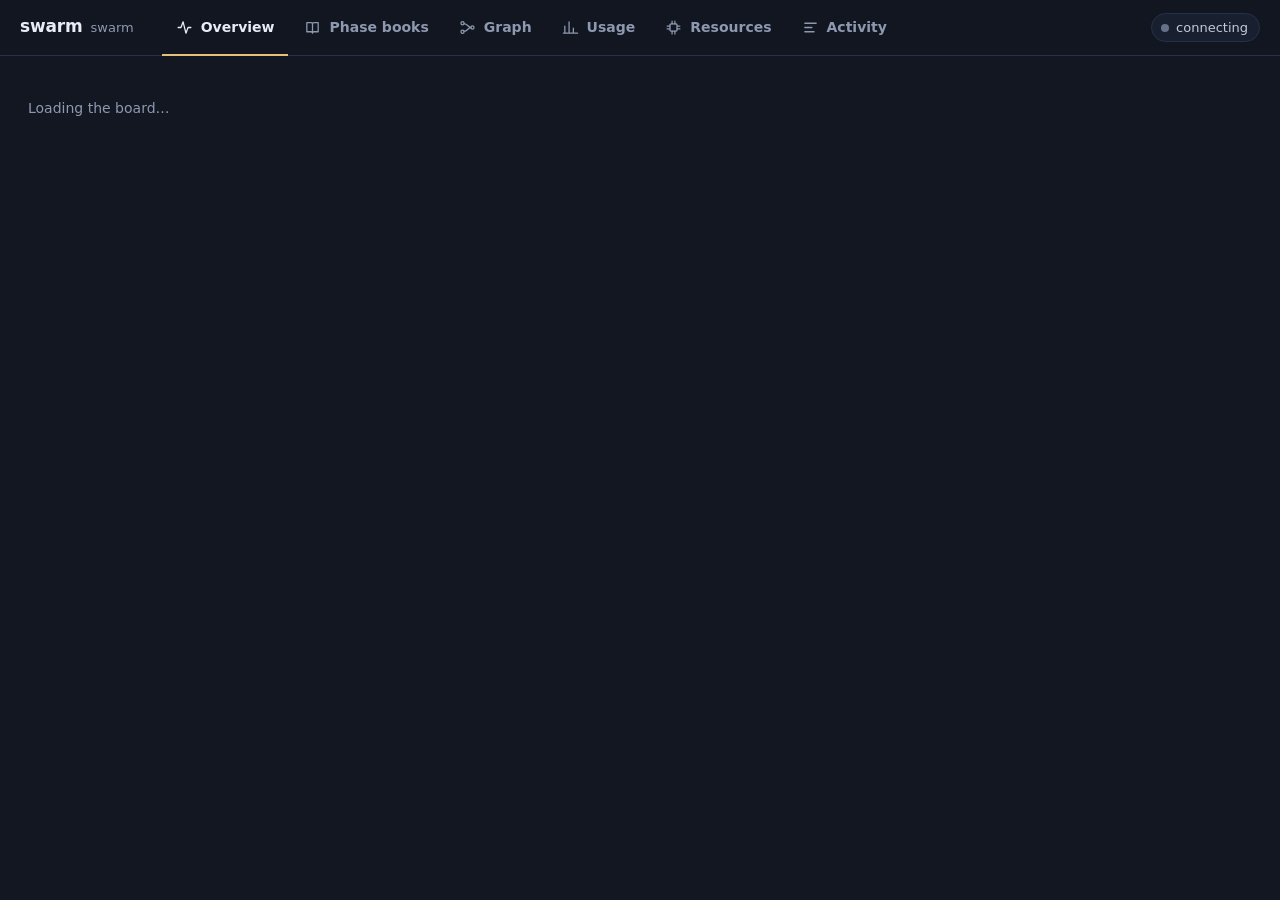
==== commit 3f428e7a: "web: a Resources tab, what swarm resources prints The board gets a sixth tab and four endpoints: the" ====
--- a/src/swarm_orchestrator/web/static/index.html
+++ b/src/swarm_orchestrator/web/static/index.html
@@ -265,6 +265,7 @@
 .chart .lim{stroke:var(--ln2);stroke-width:1.3}
 .chart .nowl{stroke:var(--tx2);stroke-width:1;stroke-dasharray:2 3}
 .chart .rst{stroke:var(--mu2);stroke-width:1;stroke-dasharray:1 3}
+.chart .old{opacity:.35;filter:grayscale(1)}
 .chart .brk{stroke:var(--wait);stroke-width:1.2;stroke-dasharray:3 3}
 .chart .lab-cap{fill:var(--owner)}.chart .lab-stop{fill:var(--failed)}.chart .lab-hit{fill:var(--gold);font-weight:600}
 .chart .lab-brk{fill:var(--wait)}
@@ -281,6 +282,66 @@
 .tbl tr:last-child td{border-bottom:0}
 .tbl td.r,.tbl th.r{text-align:right}
 .tscroll{overflow-x:auto}
+
+/* Resources -------------------------------------------------------------------- */
+.rtiles{display:grid;grid-template-columns:repeat(auto-fill,minmax(158px,1fr));gap:12px}
+.rtile{background:var(--bg2);border:1px solid var(--ln);border-radius:var(--r2);padding:12px 14px;min-width:0}
+.rtile .lab{color:var(--mu);font-size:12.5px}
+.rtile b{display:block;font:650 21px/1.3 var(--disp);letter-spacing:-.01em;font-variant-numeric:normal;white-space:nowrap}
+.rtile b small{font-size:.62em;color:var(--mu);font-weight:600;margin-left:3px}
+.rtile .sub{color:var(--mu);font-size:12.5px;line-height:1.35}
+.rtile .gauge{height:4px;margin-top:9px}
+.rnote{color:var(--mu);font-size:13px;margin-top:14px}
+.rnote b{color:var(--tx2);font-weight:600}
+.rnote details{display:inline-block;vertical-align:top}
+.rnote summary{display:inline;cursor:pointer;color:var(--run)}
+.rcols{display:grid;grid-template-columns:minmax(0,1.25fr) minmax(0,1fr);gap:26px;margin-top:22px}
+.rsub h3{font-size:13px;color:var(--mu);font-weight:550;margin-bottom:4px}
+.ritem{padding:9px 0;border-top:1px solid var(--ln);display:grid;grid-template-columns:minmax(0,1fr) auto;gap:2px 14px;align-items:baseline}
+.ritem:first-of-type{border-top:0}
+.ritem .cmd,.tbl td.cmd{font-family:var(--mono);font-size:12px;color:var(--mu);white-space:nowrap;overflow:hidden;text-overflow:ellipsis}
+.ritem .cmd{grid-column:1/-1}
+.ritem .fig{color:var(--tx2);font-size:13px;white-space:nowrap}
+.ritem .more{grid-column:1/-1;margin:0;padding:0;border:0;text-align:left;color:var(--mu);font-size:12.5px}
+.rgrid{display:grid;grid-template-columns:repeat(2,minmax(0,1fr));gap:16px;margin-bottom:20px;transition:opacity .15s}
+.rgrid.wait{opacity:.5}
+.rchart{padding:15px 18px 10px}
+.rchart.wide{grid-column:1/-1}
+.rc-h{display:flex;align-items:baseline;gap:6px 14px;margin-bottom:8px;flex-wrap:wrap}
+.rc-h h3{font:650 14px/1.3 var(--disp)}
+.rc-h .ukey{margin:0}
+.rc-h .aside{margin-left:auto;color:var(--mu);font-size:12.5px;white-space:nowrap}
+.rc-h .aside b{color:var(--tx2);font-weight:600}
+.chart .band{fill:rgba(90,169,255,.17)}
+.chart .mx{fill:none;stroke:rgba(90,169,255,.6);stroke-width:1;stroke-linejoin:round}
+.chart .l2{fill:none;stroke:var(--owner);stroke-width:2;stroke-linejoin:round}
+.chart .sp{fill:rgba(195,202,216,.055)}
+.chart .sp.alt{fill:rgba(195,202,216,.11)}
+.chart .lane{fill:var(--mu2)}
+.chart .lane.bad{fill:var(--failed)}
+.chart .lane.live{fill:var(--run)}
+.chart .ref{stroke:var(--mu2);stroke-width:1}
+.tip.multi{text-align:left;line-height:1.5;transform:translate(-50%,-100%);max-width:min(460px,92vw);white-space:normal;z-index:3}
+.tip.multi b{color:var(--tx);font-weight:600}
+.tip.multi .k{display:inline-block;width:12px;height:0;border-top:2px solid var(--c);vertical-align:middle;margin-right:6px}
+.tip.multi .bl{color:var(--mu);display:block;max-width:440px;overflow:hidden;text-overflow:ellipsis;white-space:nowrap}
+.tbl th button{font-weight:550;color:var(--mu);white-space:nowrap}
+.tbl th button:hover{color:var(--tx2)}
+.tbl th[aria-sort] button{color:var(--tx)}
+.tbl td.cmd{max-width:270px}
+.tbl td .tag{margin-left:6px}
+.scen{display:grid;grid-template-columns:minmax(130px,.8fr) minmax(0,1.5fr) minmax(0,1fr);gap:4px 18px;align-items:center;padding:12px 0;border-top:1px solid var(--ln)}
+.scen:first-of-type{border-top:0}
+.scen .nm{font-weight:600}
+.scen .gauge{margin-top:6px}
+.scen .math{grid-column:1/-1;font-family:var(--mono);font-size:12px;color:var(--mu);overflow-wrap:anywhere}
+.scen .mu{font-size:13px}
+.hostline{grid-column:1/-1;display:flex;align-items:baseline;gap:8px 18px;flex-wrap:wrap;padding:14px 22px}
+.hostline[hidden]{display:none}
+.hostline h2{font:650 15px/1.3 var(--disp)}
+.hostline .bits{color:var(--mu);font-size:13.5px;display:flex;gap:4px 18px;flex-wrap:wrap}
+.hostline .bits b{color:var(--tx);font-weight:600}
+.hostline .linkish{margin-left:auto}
 
 /* Activity --------------------------------------------------------------------- */
 .feed{max-width:880px;margin:0 auto}
@@ -361,6 +422,13 @@
   .facts{gap:16px}
   .fitem{grid-template-columns:minmax(0,1fr)}
   .sheet{width:100vw;border-left:0}
+  .rcols{grid-template-columns:minmax(0,1fr);gap:18px}
+  .rgrid{grid-template-columns:minmax(0,1fr)}
+  .rtiles{grid-template-columns:repeat(2,minmax(0,1fr));gap:8px}
+  .rtile b{font-size:18px}
+  .scen{grid-template-columns:minmax(0,1fr)}
+  .hostline{padding:12px 16px}
+  .btabs .tab{font-size:10.5px}
   .kan{scroll-snap-type:x mandatory}
   .col{flex-basis:84vw}
 }
@@ -391,11 +459,13 @@
   ["books", "Phase books", '<path d="M4 5h6a2 2 0 0 1 2 2v13a2 2 0 0 0-2-2H4zM20 5h-6a2 2 0 0 0-2 2v13a2 2 0 0 1 2-2h6z"/>'],
   ["graph", "Graph", '<circle cx="5" cy="6" r="2.2"/><circle cx="5" cy="18" r="2.2"/><circle cx="19" cy="12" r="2.2"/><path d="M7.2 6.5c5 .5 5 5 9.6 5.3M7.2 17.5c5-.5 5-5 9.6-5.3"/>'],
   ["usage", "Usage", '<path d="M4 20V10M10 20V4M16 20v-7M22 20H2"/>'],
+  ["resources", "Resources", '<rect x="7" y="7" width="10" height="10" rx="1.5"/><path d="M10 3v4M14 3v4M10 17v4M14 17v4M3 10h4M3 14h4M17 10h4M17 14h4"/>'],
   ["activity", "Activity", '<path d="M4 6h16M4 12h10M4 18h13"/>'],
 ];
 const S = {tab: "overview", board: null, graph: null, usage: null, et: {}, skew: 0,
   lastOk: 0, books: {mode: "open", view: "books", q: ""}, act: "finished",
   g: {mode: "open", book: "", q: "", hits: null, sel: null, vb: null, key: ""},
+  res: {now: null, hist: null, table: null, tableUrl: "", cap: null, win: "24h", sort: "ended", dir: "desc", phase: "", limit: 50},
   shut: {done: true, excluded: true}, showAll: {}, infoOpen: false, sheet: null};
 const $ = (s, r = document) => r.querySelector(s);
 const $$ = (s, r = document) => [...r.querySelectorAll(s)];
@@ -474,14 +544,14 @@
   if (S.tab !== "usage" && S.tab !== "overview") return;
   try { const u = await get("/api/usage", "usage"); if (u) { S.usage = u; render(true); } } catch (e) {}
 }
-const EVERY = {board: 5000, graph: 12000, usage: 30000};
+const EVERY = {board: 5000, graph: 12000, usage: 30000, res: 5000, reshist: 15000, restable: 30000, rescap: 120000};
 const timers = {};
 function loop(name, fn) {
   clearTimeout(timers[name]);
   const tick = async () => { if (!document.hidden) await fn(); timers[name] = setTimeout(tick, EVERY[name]); };
   tick();
 }
-document.addEventListener("visibilitychange", () => { if (!document.hidden) { pollBoard(); pollGraph(); pollUsage(); } });
+document.addEventListener("visibilitychange", () => { if (!document.hidden) { pollBoard(); pollGraph(); pollUsage(); pollRes(); pollResHist(); pollResTable(); pollResCap(); } });
 function status(failed) {
   const b = S.board; if (!b) return;
   const h = b.header, st = $("#state");
@@ -529,6 +599,8 @@
   if (changed || !$("#main").dataset.tab || $("#main").dataset.tab !== tab) { render(false); window.scrollTo(0, 0); }
   if (tab === "graph") pollGraph();
   if (tab === "usage" || tab === "overview") pollUsage();
+  if (tab === "resources" || tab === "overview") pollRes();
+  if (tab === "resources") { pollResHist(); pollResTable(); pollResCap(); }
   if (sheet) openSheet(sheet); else closeSheet();
 }
 window.addEventListener("hashchange", route);
@@ -553,12 +625,17 @@
     else graphMeta();
     return;
   }
+  if (S.tab === "resources") {
+    if (m.dataset.tab !== "resources") { m.className = ""; m.innerHTML = resShell(); m.dataset.tab = "resources"; paintRes(); }
+    if (S.sheet && live) refreshSheet();
+    return;
+  }
   m.className = ""; m.dataset.tab = S.tab;
   const keep = {y: window.scrollY, focus: document.activeElement && document.activeElement.id};
   const kx = $(".kan") ? $(".kan").scrollLeft : 0;
   m.innerHTML = S.tab === "books" ? booksView() : S.tab === "usage" ? usageView() : S.tab === "activity" ? activityView() : overviewView();
   if (S.tab === "usage") drawCharts();
-  if (S.tab === "overview") drawBand();
+  if (S.tab === "overview") { drawBand(); paintHostLine(); }
   if (S.tab === "activity" && !live) window.scrollTo(0, 0);
   if (live) { window.scrollTo(0, keep.y); if ($(".kan")) $(".kan").scrollLeft = kx; }
   if (keep.focus) { const el = document.getElementById(keep.focus); if (el) { el.focus({preventScroll: true}); if (el.setSelectionRange && el.value) el.setSelectionRange(el.value.length, el.value.length); } }
@@ -615,6 +692,7 @@
   out += running.length ? `<div class="runs-list">${running.map(runItem).join("")}</div>` : `<p class="empty">No worker is building right now.</p>`;
   out += `</section>`;
   out += `<section class="panel"><div class="sec-h"><h2>Usage</h2><button class="linkish" data-tab="usage">See the charts</button></div>${capSentence(h.next_cap, e)}<div class="meters">${meters()}</div></section>`;
+  out += `<section class="panel hostline" id="hostline" hidden></section>`;
   const books = openBooks().slice(0, 8);
   out += `<section class="panel" style="grid-column:1/-1"><div class="sec-h"><h2>Phase books in progress</h2><span class="aside hm">${openBooks().length} of ${b.campaigns.length} still open, soonest first</span><button class="linkish" data-tab="books">All phase books</button></div><div class="blist">${books.map(bookRow).join("") || '<p class="empty">Every phase book is finished.</p>'}</div></section>`;
   return out + "</div>";
@@ -818,12 +896,13 @@
   }
   for (const r of w.resets) if (r >= t0) h += `<line class="rst" x1="${X(r)}" x2="${X(r)}" y1="${T}" y2="${H - B}"/>`;
   for (const k of w.breaks) if (k >= t0) h += `<line class="brk" x1="${X(k)}" x2="${X(k)}" y1="${T}" y2="${H - B}"><title>Account switch at ${esc(when(k))}: the reading jumped, so the line breaks here</title></line>`;
-  for (const seg of w.segments) {
+  w.segments.forEach((seg, si) => {
+    const old = si < w.segments.length - 1;
     const pts = seg.filter(q => q[0] >= t0 - 60);
-    if (!pts.length) continue;
+    if (!pts.length) return;
     const line = pts.map(q => `${X(q[0]).toFixed(1)},${Y(q[1]).toFixed(1)}`).join(" ");
-    h += `<polygon class="area" points="${X(pts[0][0]).toFixed(1)},${Y(0)} ${line} ${X(pts[pts.length - 1][0]).toFixed(1)},${Y(0)}"/><polyline class="ln" points="${line}"/>`;
-  }
+    h += `<polygon class="area${old ? " old" : ""}" points="${X(pts[0][0]).toFixed(1)},${Y(0)} ${line} ${X(pts[pts.length - 1][0]).toFixed(1)},${Y(0)}"/><polyline class="ln${old ? " old" : ""}" points="${line}"/>`;
+  });
   h += `<line class="nowl" x1="${X(nowT)}" x2="${X(nowT)}" y1="${T}" y2="${H - B}"/><text x="${X(nowT)}" y="${T - 3}" text-anchor="middle">now</text>`;
   if (w.resets_at && w.resets_at > nowT && w.resets_at < t1) h += `<line class="rst" x1="${X(w.resets_at)}" x2="${X(w.resets_at)}" y1="${T}" y2="${H - B}" style="stroke:var(--tx2)"/><text x="${X(w.resets_at) - 4}" y="${H - B - 6}" text-anchor="end">resets</text>`;
   if (p.to && w.pct != null && w.read_at) {
@@ -852,7 +931,301 @@
   };
   svg.onpointerleave = () => { tip.hidden = true; hl.setAttribute("visibility", "hidden"); };
 }
-let rz; window.addEventListener("resize", () => { clearTimeout(rz); rz = setTimeout(() => { if (S.tab === "usage") drawCharts(); if (S.tab === "overview") drawBand(); if (S.tab === "activity") render(true); if (S.tab === "graph") { fitViewBox(); } }, 120); });
+let rz; window.addEventListener("resize", () => { clearTimeout(rz); rz = setTimeout(() => { if (S.tab === "usage") drawCharts(); if (S.tab === "overview") drawBand(); if (S.tab === "activity") render(true); if (S.tab === "graph") { fitViewBox(); } if (S.tab === "resources") drawResCharts(); }, 120); });
+
+// Resources ----------------------------------------------------------------------
+// The host, the builds and the sessions: what `swarm resources` prints. Four views,
+// each polled and painted on its own, so a new sample never redraws the charts.
+const RWIN = [["1h", "1 h"], ["6h", "6 h"], ["24h", "24 h"], ["7d", "7 d"], ["30d", "30 d"]];
+const RWINTXT = {"1h": "the last hour", "6h": "the last 6 hours", "24h": "the last 24 hours", "7d": "the last 7 days", "30d": "the last 30 days"};
+const RCHARTS = [
+  {k: "builds", title: "Builds running and queued", unit: "", wide: true, steps: true, lines: [["nb", "running", "ln"], ["queued", "queued", "l2"]]},
+  {k: "cpu", title: "CPU", unit: "%", band: "cpu", top: 100},
+  {k: "avail", title: "MemAvailable", unit: "G", band: "avail_mb", div: 1024, ram: true},
+  {k: "anon", title: "Anon memory", unit: "G", band: "anon_mb", div: 1024, ram: true, budget: true},
+  {k: "pmem", title: "Memory pressure", unit: "%", floor: 10, lines: [["psi_mem", "some", "ln"], ["psi_memf", "full", "l2"]]},
+  {k: "pio", title: "IO pressure", unit: "%", floor: 10, lines: [["psi_io", "some", "ln"], ["psi_iof", "full", "l2"]]},
+  {k: "wr", title: "Disk write", unit: "MB/s", band: "wr_mbs", floor: 10},
+];
+const RCOLS = [["ended", "Ended", ""], ["phase", "Phase", ""], ["run_s", "Run", "r"], ["wait_s", "Wait", "r"], ["cpu_s", "CPU s", "r hm"], ["avg_cores", "Avg cores", "r"], ["peak_cores", "Peak cores", "r hm"], ["peak_anon_mb", "Peak anon", "r"], ["min_avail_mb", "Min avail", "r hm"], ["psi_memf", "PSI mem", "r hm"], ["psi_iof", "PSI io", "r"], ["exit", "Exit", "r"], ["cmd", "Command", ""]];
+const gb = (mb) => mb == null ? "—" : (mb / 1024).toFixed(1) + " G";
+const fx = (v, d = 1) => v == null || !isFinite(v) ? "—" : (+v).toLocaleString(undefined, {minimumFractionDigits: d, maximumFractionDigits: d});
+const big = (v, unit) => `${v}<small>${unit}</small>`;
+const tone = (p) => p >= 90 ? "var(--failed)" : p >= 70 ? "var(--owner)" : "var(--run)";
+const bar = (p) => p == null ? "" : `<div class="gauge" style="--c:${tone(p)}"><i style="width:${Math.max(0, Math.min(100, p)).toFixed(1)}%"></i></div>`;
+const tile = (lab, val, sub, g) => `<div class="rtile"><div class="lab">${lab}</div><b>${val}</b>${sub ? `<div class="sub">${sub}</div>` : ""}${g || ""}</div>`;
+const phaseBtn = (p) => p ? `<button class="id" data-phase="${esc(p)}">${esc(p)}</button>` : '<span class="mu">no phase</span>';
+async function pollRes() {
+  if (S.tab !== "resources" && S.tab !== "overview") return;
+  try { const d = await get("/api/resources", "res"); if (d) { S.res.now = d; if (S.tab === "resources") paintResNow(); else paintHostLine(); } } catch (e) {}
+}
+// A view the page holds for other parameters must be fetched whole, whatever its ETag says.
+async function resGet(url, key, fresh) {
+  let d = await get(url, key);
+  if (!d && !fresh) { S.et[key] = null; d = await get(url, key); }
+  return d;
+}
+async function pollResHist() {
+  if (S.tab !== "resources") return;
+  const w = S.res.win;
+  try { const d = await resGet("/api/resources/history?window=" + w, "reshist:" + w, S.res.hist && S.res.hist.window === w); if (d && d.window === S.res.win) { S.res.hist = d; drawResCharts(); } } catch (e) {}
+}
+function resTableUrl() { const r = S.res; return `/api/resources/builds?window=${r.win}&sort=${r.sort}&dir=${r.dir}&limit=${r.limit}${r.phase ? "&phase=" + encodeURIComponent(r.phase) : ""}`; }
+async function pollResTable() {
+  if (S.tab !== "resources") return;
+  const url = resTableUrl();
+  try { const d = await resGet(url, "restable:" + url, S.res.tableUrl === url); if (d && url === resTableUrl()) { S.res.table = d; S.res.tableUrl = url; paintResTable(); } } catch (e) {}
+}
+async function pollResCap() {
+  if (S.tab !== "resources") return;
+  try { const d = await get("/api/resources/capacity", "rescap"); if (d) { S.res.cap = d; paintResCap(); if (S.res.hist) drawResCharts(); } } catch (e) {}
+}
+function resShell() {
+  const seg = RWIN.map(([k, l]) => `<button data-rwin="${k}" aria-pressed="${S.res.win === k}">${l}</button>`).join("");
+  const key = (lines) => `<span class="ukey">${lines.map(([, lab, cls]) => `<span><i style="--c:var(${cls === "l2" ? "--owner" : "--run"})"></i>${lab}</span>`).join("")}</span>`;
+  const charts = RCHARTS.map(c => `<section class="panel rchart${c.wide ? " wide" : ""}"><div class="rc-h"><h3>${c.title}</h3>${c.lines ? key(c.lines) : ""}<span class="aside" data-rstat="${c.k}"></span></div><div style="position:relative"><svg class="chart" data-rc="${c.k}" role="img" aria-label="${c.title} over time"></svg></div></section>`).join("");
+  return `<section class="panel" id="res-now" style="margin-bottom:20px"></section>
+<div class="bar-tools"><div class="seg" role="group" aria-label="History window">${seg}</div><span class="mu" id="res-res" style="font-size:13px"></span></div>
+<div class="rgrid" id="res-charts">${charts}</div>
+<section class="panel" style="margin-bottom:20px"><div class="sec-h"><h2>Builds</h2><span class="aside" id="res-bsum"></span></div>
+<div class="bar-tools" style="margin-bottom:10px"><input class="search" id="rq" type="search" placeholder="Filter by phase" value="${esc(S.res.phase)}" autocomplete="off" aria-label="Filter builds by phase" list="rphases"><datalist id="rphases"></datalist></div>
+<div id="res-table"></div></section>
+<section class="panel" id="res-cap"></section>`;
+}
+function paintRes() { paintResNow(); drawResCharts(); paintResTable(); paintResCap(); }
+function workerLabel(l) {
+  const m = /^(worker|operator):(.+)$/.exec(l || "");
+  return m ? `<span class="mu">${m[1]}</span> ${phaseBtn(m[2])}` : esc(l || "—");
+}
+function paintResNow() {
+  const el = $("#res-now"); if (!el) return;
+  const n = S.res.now;
+  if (!n) { el.innerHTML = '<p class="empty">Loading the host…</p>'; return; }
+  const s = n.sample;
+  const head = (aside) => `<div class="sec-h"><h2>Host now</h2><span class="aside">${aside}</span></div>`;
+  if (!s) { el.innerHTML = head("") + `<p class="empty">${n.enabled ? "No samples yet. The supervisor's sampler writes them while the swarm is up." : "Resource tracking is off ([resources] enabled = false)."}</p>`; return; }
+  const st = s.static || {}, h = s.host || {}, psi = h.psi || {}, d = s.disk || {}, ncpu = st.ncpu || 1;
+  const used = st.mem_total_mb && h.avail_mb != null ? 100 * (1 - h.avail_mb / st.mem_total_mb) : null;
+  const swap = st.swap_total_mb && h.swap_mb != null ? 100 * h.swap_mb / st.swap_total_mb : null;
+  const pair = (a, b) => a == null ? "—" : big(`${fx(a)} / ${fx(b)}`, "%");
+  let tiles = tile("CPU", h.cpu == null ? "—" : big(fx(h.cpu, 0), "%"), h.cpu == null ? "" : `${fx(h.cpu * ncpu / 100)} of ${ncpu} cores`, bar(h.cpu));
+  tiles += tile("Load", fx(h.load, 2), "1-minute average");
+  tiles += tile("MemAvailable", h.avail_mb == null ? "—" : big(fx(h.avail_mb / 1024), "G"), `of ${gb(st.mem_total_mb)} RAM`, bar(used));
+  tiles += tile("Anon", h.anon_mb == null ? "—" : big(fx(h.anon_mb / 1024), "G"), "what programs hold");
+  tiles += tile("Page cache", h.cache_mb == null ? "—" : big(fx(h.cache_mb / 1024), "G"), "given back when needed");
+  tiles += tile("Swap used", h.swap_mb == null ? "—" : big(fx(h.swap_mb / 1024), "G"), `of ${gb(st.swap_total_mb)}`, bar(swap));
+  if (d.headroom_gb != null) tiles += tile("Disk headroom", big(fx(d.headroom_gb, 0), "G"), d.wsl ? `vhdx slack ${fx(d.slack_gb, 0)} G + Windows drive free ${fx(d.host_free_gb, 0)} G` : "free on the disk");
+  tiles += tile("Disk IO", h.wr_mbs == null ? "—" : big(fx(h.wr_mbs), "MB/s"), `written, ${fx(h.rd_mbs)} MB/s read`);
+  tiles += tile("CPU pressure", psi.cpu == null ? "—" : big(fx(psi.cpu), "%"), "some tasks stalled");
+  tiles += tile("Memory pressure", pair(psi.mem, psi.memf), "some / full");
+  tiles += tile("IO pressure", pair(psi.io, psi.iof), "some / full");
+  const dirs = s.dirs;
+  let dline = "";
+  if (dirs) {
+    const one = (k, name) => `${name} <b>${fx(dirs[k + "_gb"])} G</b>${dirs[k + "_growth_gb_h"] != null ? ` (${dirs[k + "_growth_gb_h"] >= 0 ? "+" : ""}${fx(dirs[k + "_growth_gb_h"], 2)} G/h)` : ""}`;
+    const caches = Object.entries(dirs.cache || {}).filter(x => x[1] != null).sort((a, b) => b[1] - a[1]);
+    dline = `<p class="rnote">${one("state", "State dir")} · ${one("wt", "worktrees")} · ${one("cache", "build caches")} · measured ${esc(rel(dirs.ts))}${caches.length ? ` · <details><summary>by repo</summary> ${caches.map(([k, v]) => `${esc(k)} ${fx(v)} G`).join(", ")}</details>` : ""}</p>`;
+  }
+  const g = n.gate || {}, idle = new Set(s.idle || []);
+  const usual = Object.fromEntries((g.slots || []).filter(x => x.id).map(x => [x.id, x.usual_s]));
+  let builds = (s.builds || []).map(b => `<div class="ritem"><span>${b.slot != null ? `<span class="mu">slot ${esc(b.slot)}</span> ` : ""}${phaseBtn(b.phase)}${idle.has(b.id) || b.idle ? ` <span class="tag warn" title="It holds its slot at under 1% of a core">idle${s.idle_s ? " for " + dur(s.idle_s) + "+" : ""}</span>` : ""}${b.yielded ? ' <span class="tag">yielded</span>' : ""}</span>
+<span class="fig">running <span data-since="${b.since || ""}">${dur(b.since ? now() - b.since : null)}</span>${usual[b.id] ? `<span class="mu">, usually ~${dur(usual[b.id])}</span>` : ""}</span>
+<span class="fig" style="grid-column:1/-1;white-space:normal"><b>${fx(b.cores, 2)}</b> cores · anon <b>${gb(b.anon_mb)}</b> <span class="mu">(peak ${gb(b.peak_anon_mb)})</span> · ${fx(b.cpu_s, 0)} CPU s · ${esc(b.procs)} procs <span class="mu">· pid ${esc(b.pid)}</span></span>
+<span class="cmd" title="${esc(b.cmd)}">${esc(b.cmd)}</span></div>`).join("");
+  if (!builds) builds = '<p class="empty">No build holds a slot.</p>';
+  const q = g.queue || [];
+  let queue = q.map((t, i) => `<div class="ritem"><span><span class="mu">${i + 1}.</span> ${phaseBtn(t.phase)}${t.stale ? ' <span class="tag warn" title="Its waiter stopped polling, so it is passed over">not polling</span>' : ""}${t.passed ? ` <span class="tag" title="Short builds went ahead of it">passed ${t.passed}×</span>` : ""}</span>
+<span class="fig">waiting <span data-since="${t.queued_at || ""}">${dur(t.queued_at ? now() - t.queued_at : null)}</span></span>
+<span class="fig mu" style="grid-column:1/-1;white-space:normal">${t.starts_at ? `starts ${esc(rel(t.starts_at))}` : "start not timed"}${t.usual_s ? `, usually runs ~${dur(t.usual_s)}` : ", no history for this command yet"}</span>
+<span class="cmd" title="${esc(t.cmd)}">${esc(t.cmd)}</span></div>`).join("");
+  if (!q.length) queue = `<p class="empty">${s.queued ? `${s.queued} waiting (the sampler's count; the gate lists none right now).` : g.on === false ? "The build gate is off." : "Nothing waits for a slot."}</p>`;
+  const row = (lab, w, note) => w ? `<tr><td>${lab}${note ? ` <span class="mu hm">${note}</span>` : ""}</td><td class="r">${fx(w.cores, 2)}</td><td class="r">${gb(w.anon_mb)}</td><td class="r hm">${gb(w.rss_mb)}</td><td class="r hm">${esc(w.procs ?? "—")}</td></tr>` : "";
+  const ws = (s.workers || []).slice().sort((a, b) => String(a.label).localeCompare(String(b.label)));
+  const sessions = `<div class="tscroll"><table class="tbl"><thead><tr><th>Session</th><th class="r">Cores</th><th class="r">Anon</th><th class="r hm">RSS</th><th class="r hm">Procs</th></tr></thead><tbody>${ws.map(w => row(workerLabel(w.label), w)).join("")}${row("swarm itself", s.infra)}${row("owner console", s.console, "yours, not the swarm's")}${ws.length || s.infra || s.console ? "" : '<tr><td colspan="5" class="mu">No session is running.</td></tr>'}</tbody></table></div>`;
+  const o = s.sampler || {};
+  const aside = n.stale ? `<span class="stale">The sampler is not running: last sample ${esc(rel(s.ts))}</span>` : `sampled <span id="res-age">${esc(rel(s.ts))}</span>`;
+  el.innerHTML = head(aside) + `<div class="rtiles">${tiles}</div>${dline}
+<div class="rcols"><div class="rsub"><h3>Builds: ${(s.builds || []).length} running${g.max_concurrent != null ? ` of ${g.max_concurrent} at a time` : ""}</h3>${builds}
+<h3 style="margin-top:16px">Queue: ${q.length || s.queued || 0} waiting</h3>${queue}</div>
+<div class="rsub"><h3>Sessions: ${ws.length}</h3>${sessions}
+<p class="rnote">The sampler costs ${fx(o.pct_core, 2)}% of one core and writes about ${fx((o.bytes_per_day || 0) / 1048576, 0)} MiB a day.</p></div></div>`;
+}
+function paintHostLine() {
+  const el = $("#hostline"); if (!el) return;
+  const n = S.res.now, s = n && n.sample;
+  if (!s) { el.hidden = true; return; }
+  const h = s.host || {}, st = s.static || {}, d = s.disk || {}, psi = h.psi || {};
+  const bits = [];
+  if (h.cpu != null) bits.push(`CPU <b>${fx(h.cpu, 0)}%</b>`);
+  if (h.avail_mb != null) bits.push(`memory <b>${gb(h.avail_mb)}</b> available of ${gb(st.mem_total_mb)}`);
+  if (d.headroom_gb != null) bits.push(`disk headroom <b>${fx(d.headroom_gb, 0)} G</b>`);
+  if (psi.iof != null) bits.push(`IO pressure <b>${fx(psi.iof)}%</b>`);
+  bits.push(`<b>${(s.builds || []).length}</b> building, <b>${((n.gate || {}).queue || []).length || s.queued || 0}</b> queued`);
+  el.hidden = false;
+  el.innerHTML = `<h2>Host</h2><span class="bits">${n.stale ? `<span class="stale">last sample ${esc(rel(s.ts))}</span>` : ""}${bits.map(b => `<span>${b}</span>`).join("")}</span><button class="linkish" data-tab="resources">Resources</button>`;
+}
+
+// Charts: one figure a chart, every bucket its min-max band so a burst shows.
+function niceStep(v) { const p = Math.pow(10, Math.floor(Math.log10(v || 1))), m = v / p; return (m <= 1 ? 1 : m <= 2 ? 2 : m <= 2.5 ? 2.5 : m <= 5 ? 5 : 10) * p; }
+// Runs of sampled buckets; a hole shorter than `gap` buckets is drawn through.
+function runsOf(arr, gap) {
+  const out = []; let cur = null, last = -1e9;
+  arr.forEach((v, i) => { if (v == null) return; if (cur && i - last <= gap) cur.push(i); else out.push(cur = [i]); last = i; });
+  return out;
+}
+let RHOVER = [];
+function drawResCharts() {
+  const d = S.res.hist, box = $("#res-charts"); if (!box) return;
+  box.classList.toggle("wait", !d || d.window !== S.res.win);
+  if (!d) return;
+  RHOVER = [];
+  for (const c of RCHARTS) { const svg = $(`svg[data-rc="${c.k}"]`); if (svg) rchart(svg, c, d); }
+  const mins = d.step / 60;
+  $("#res-res").textContent = `Each point is ${d.step < 60 ? d.step + " s" : mins < 60 ? mins + " min" : mins / 60 + " h"}: the band runs from its lowest to its highest sample, the line is its average. Shaded columns are builds.`;
+}
+function rchart(svg, c, d) {
+  const W = svg.parentNode.clientWidth || 600, H = 168, L = 44, R = 10, T = 12, B = 30;
+  svg.setAttribute("viewBox", `0 0 ${W} ${H}`); svg.style.height = H + "px";
+  const n = d.n, t0 = d.t0, t1 = t0 + n * d.step, div = c.div || 1, ram = ((d.static || {}).mem_total_mb || 0) / 1024;
+  const X = (t) => L + (W - L - R) * (t - t0) / (t1 - t0), xi = (i) => X(t0 + (i + .5) * d.step), bw = (W - L - R) / n;
+  const ser = d.series, col = (m, how) => m === "queued" ? d.queued : ((ser[m] || {})[how] || []);
+  const cols = c.band ? [col(c.band, "min"), col(c.band, "avg"), col(c.band, "max")] : c.lines.map(([m]) => col(m, "max"));
+  let top = 0; for (const a of cols) for (const v of a) if (v != null && v / div > top) top = v / div;
+  let ymax = c.top || (c.ram && ram ? ram : Math.max(top, c.floor || 1));
+  const stepY = c.steps ? Math.max(1, Math.ceil(niceStep(ymax / 3.2))) : niceStep(ymax / 3.2);
+  if (!c.top && !(c.ram && ram)) ymax = Math.ceil(ymax / stepY - 1e-9) * stepY;
+  const Y = (v) => T + (H - T - B) * (1 - Math.min(v, ymax) / ymax), y0 = Y(0);
+  const lab = (v) => fx(v, v % 1 ? 1 : 0) + (c.unit === "%" ? "%" : "");
+  let h = "";
+  // builds: a shaded column each, and a mark in the lane under the plot
+  (d.spans || []).forEach((s, i) => {
+    const x = X(s.a), w = Math.max(1.5, X(s.b) - x);
+    h += `<rect class="sp${i % 2 ? " alt" : ""}" x="${x.toFixed(1)}" y="${T}" width="${w.toFixed(1)}" height="${H - T - B}"/><rect class="lane${s.bad === s.n ? " bad" : s.live ? " live" : ""}" x="${x.toFixed(1)}" y="${y0 + 2}" width="${Math.max(1.5, w - 1).toFixed(1)}" height="3"/>`;
+  });
+  for (let v = 0; v <= ymax + 1e-9; v += stepY) h += `<line class="grid" x1="${L}" x2="${W - R}" y1="${Y(v)}" y2="${Y(v)}"/><text x="${L - 7}" y="${Y(v) + 4}" text-anchor="end">${lab(v)}</text>`;
+  if (c.ram && ram) h += `<line class="lim" x1="${L}" x2="${W - R}" y1="${Y(ram)}" y2="${Y(ram)}"/><text x="${W - R}" y="${Y(ram) - 4}" text-anchor="end">${fx(ram)} G RAM</text>`;
+  if (c.budget && ram && S.res.cap && S.res.cap.mem_budget) { const y = Y(ram * S.res.cap.mem_budget); h += `<line class="ref" x1="${L}" x2="${W - R}" y1="${y}" y2="${y}"/><text x="${W - R}" y="${y + 13}" text-anchor="end">capacity budget, ${Math.round(100 * S.res.cap.mem_budget)}% of RAM</text>`; }
+  // time ticks, on local-time boundaries
+  const span = t1 - t0, fit = Math.max(2, Math.floor((W - L - R) / 76));
+  const tick = [600, 1800, 3600, 3 * 3600, 6 * 3600, 12 * 3600, 86400, 2 * 86400, 5 * 86400, 7 * 86400].find(s => span / s <= fit) || 10 * 86400;
+  const off = new Date(t0 * 1000).getTimezoneOffset() * 60;
+  for (let t = Math.ceil((t0 - off) / tick) * tick + off; t < t1; t += tick) {
+    if (X(t) < L + 14 || X(t) > W - R - 14) continue;
+    const dd = new Date(t * 1000), midnight = !dd.getHours() && !dd.getMinutes();
+    const txt = tick >= 86400 || (span > 86400 && midnight) ? dd.toLocaleDateString([], span > 8 * 86400 ? {month: "short", day: "numeric"} : {weekday: "short", day: "numeric"}) : hhmm(t);
+    h += `<text x="${X(t).toFixed(1)}" y="${H - 6}" text-anchor="middle">${esc(txt)}</text>`;
+  }
+  const gap = Math.max(2, Math.ceil(45 / d.step));
+  const pts = (arr, idx) => idx.map(i => `${xi(i).toFixed(1)},${Y(arr[i] / div).toFixed(1)}`).join(" ");
+  if (c.band) {
+    const [lo, av, hi] = cols;
+    for (const run of runsOf(av, gap)) {
+      if (run.length === 1) { const i = run[0]; h += `<rect class="band" x="${(xi(i) - bw / 2).toFixed(1)}" y="${Y(hi[i] / div).toFixed(1)}" width="${Math.max(1.5, bw).toFixed(1)}" height="${Math.max(1.5, Y(lo[i] / div) - Y(hi[i] / div)).toFixed(1)}"/>`; continue; }
+      h += `<polygon class="band" points="${pts(hi, run)} ${pts(lo, run.slice().reverse())}"/><polyline class="mx" points="${pts(c.k === "avail" ? lo : hi, run)}"/><polyline class="ln" points="${pts(av, run)}"/>`;
+    }
+  } else {
+    c.lines.forEach(([m, , cls], li) => {
+      const arr = cols[li];
+      for (const run of runsOf(arr, gap)) {
+        let p = "";
+        if (c.steps) for (const i of run) p += `${(xi(i) - bw / 2).toFixed(1)},${Y(arr[i]).toFixed(1)} ${(xi(i) + bw / 2).toFixed(1)},${Y(arr[i]).toFixed(1)} `;
+        else if (run.length === 1) p = `${(xi(run[0]) - bw / 2).toFixed(1)},${Y(arr[run[0]]).toFixed(1)} ${(xi(run[0]) + bw / 2).toFixed(1)},${Y(arr[run[0]]).toFixed(1)}`;
+        else p = pts(arr, run);
+        h += `<polyline class="${cls}" points="${p.trim()}"/>`;
+      }
+    });
+  }
+  h += `<line class="hover-l" x1="0" x2="0" y1="${T}" y2="${y0}" visibility="hidden"/>`;
+  svg.innerHTML = h;
+  // The window's own figures, beside the title.
+  const stat = $(`[data-rstat="${c.k}"]`), all = (m) => (ser[m] || {}).all, u = c.unit === "%" ? "%" : c.unit ? " " + c.unit : "", f = (v) => fx(v / div, c.unit === "G" || v / div < 100 ? 1 : 0);
+  let txt = "no samples in this window";
+  if (c.band && all(c.band)) { const a = all(c.band); txt = c.k === "avail" ? `lowest <b>${f(a[0])}${u}</b> · average ${f(a[1])}${u}` : `average ${f(a[1])}${u} · peak <b>${f(a[2])}${u}</b>`; }
+  else if (c.k === "builds" && all("nb")) txt = `at most <b>${esc(all("nb")[2])}</b> running, <b>${Math.max(0, ...d.queued.map(v => v || 0))}</b> queued`;
+  else if (c.lines && all(c.lines[1][0])) { const a = all(c.lines[1][0]); txt = `full: average ${f(a[1])}% · peak <b>${f(a[2])}%</b>`; }
+  stat.innerHTML = txt;
+  // Hover: one crosshair on every chart, the bucket's figures and its builds on this one.
+  let tip = $(".tip", svg.parentNode);
+  if (!tip) { tip = document.createElement("div"); tip.className = "tip multi"; tip.hidden = true; svg.parentNode.appendChild(tip); }
+  const hl = $(".hover-l", svg);
+  RHOVER.push((i) => { if (i == null) { hl.setAttribute("visibility", "hidden"); return; } hl.setAttribute("x1", xi(i)); hl.setAttribute("x2", xi(i)); hl.setAttribute("visibility", "visible"); });
+  svg.onpointermove = (ev) => {
+    const r = svg.getBoundingClientRect(), px = (ev.clientX - r.left) * W / r.width;
+    const i = Math.floor((px - L) / bw);
+    if (i < 0 || i >= n) { tip.hidden = true; RHOVER.forEach(fn => fn(null)); return; }
+    RHOVER.forEach(fn => fn(i));
+    const a = t0 + i * d.step, b = a + d.step;
+    let rows = `<b>${esc(d.step < 60 ? when(a) + ":" + String(Math.floor(a % 60)).padStart(2, "0") : d.step <= 300 ? when(a) : when(a) + " to " + (d.step >= 86400 ? when(b) : hhmm(b)))}</b>`;
+    if (c.band) { const [lo, av, hi] = cols; rows += av[i] == null ? "<br>no sample" : `<br><span class="k" style="--c:var(--run)"></span>average <b>${f(av[i])}${u}</b> · low ${f(lo[i])}${u} · high ${f(hi[i])}${u}`; }
+    else c.lines.forEach(([m, name, cls], li) => { const v = cols[li][i]; rows += `<br><span class="k" style="--c:var(${cls === "l2" ? "--owner" : "--run"})"></span>${name} <b>${v == null ? "—" : c.steps ? v : f(v) + u}</b>${c.steps ? "" : " at most"}`; });
+    const at = (d.spans || []).filter(s => s.a < b && s.b > a);
+    for (const s of at.slice(0, 3)) rows += `<span class="bl">${s.n > 1 ? `${s.n} builds${s.bad ? `, ${s.bad} failed` : ""}: ${esc(s.phases.join(", ") || "no phase")}` : `build ${esc(s.phases[0] || "(no phase)")}${s.bad ? ", failed" : s.live ? ", running" : ""} ${esc(s.cmd || "")}`}</span>`;
+    if (at.length > 3) rows += `<span class="bl">and ${at.length - 3} more</span>`;
+    tip.innerHTML = rows; tip.hidden = false;
+    const half = Math.min(230, r.width / 2);
+    tip.style.left = Math.max(half, Math.min(r.width - half, xi(i) * r.width / W)) + "px"; tip.style.top = "4px";
+  };
+  svg.onpointerleave = () => { tip.hidden = true; RHOVER.forEach(fn => fn(null)); };
+}
+
+function paintResTable() {
+  const el = $("#res-table"); if (!el) return;
+  const t = S.res.table;
+  if (!t) { el.innerHTML = '<p class="empty">Loading the builds…</p>'; return; }
+  const sum = t.sum || {};
+  $("#res-bsum").innerHTML = `${t.matched}${t.matched !== t.total ? ` of ${t.total}` : ""} finished in ${esc(RWINTXT[t.window] || "everything recorded")} · ran ${dur(sum.run_s)} · queued ${dur(sum.wait_s)}${sum.failed ? ` · ${sum.failed} failed` : ""}`;
+  const dl = $("#rphases"); if (dl) dl.innerHTML = (t.phases || []).slice(0, 120).map(([p]) => `<option value="${esc(p)}"></option>`).join("");
+  const th = RCOLS.map(([k, l, cls]) => `<th class="${cls}"${t.sort === k ? ` aria-sort="${t.dir === "desc" ? "descending" : "ascending"}"` : ""}><button data-rsort="${k}" title="Sort by ${esc(l.toLowerCase())}">${l}${t.sort === k ? (t.dir === "desc" ? " ↓" : " ↑") : ""}</button></th>`).join("");
+  const rows = t.rows.map(r => {
+    const ex = r.exit == null ? '<span class="tag warn" title="It died without an exit code">killed</span>' : r.exit === 0 ? "0" : `<span class="tag bad">${esc(r.exit)}</span>`;
+    const marks = (r.yielded_s ? `<span class="tag" title="It gave its slot up while idle">yielded ${dur(r.yielded_s)}</span>` : "") + (r.idle ? '<span class="tag warn" title="It held its slot at under 1% of a core">idle</span>' : "") + (r.partial ? '<span class="tag" title="First seen already running: its early part is missing">partial</span>' : "");
+    return `<tr><td>${esc(when(r.ended))}</td><td>${phaseBtn(r.phase)}${marks}</td><td class="r">${dur(r.run_s)}</td><td class="r">${r.wait_s == null ? "—" : dur(r.wait_s)}</td><td class="r hm">${fx(r.cpu_s, 0)}</td><td class="r">${fx(r.avg_cores, 2)}</td><td class="r hm">${fx(r.peak_cores, 1)}</td><td class="r">${gb(r.peak_anon_mb)}</td><td class="r hm">${gb(r.min_avail_mb)}</td><td class="r hm">${r.psi_memf == null ? "—" : fx(r.psi_memf) + "%"}</td><td class="r">${r.psi_iof == null ? "—" : fx(r.psi_iof) + "%"}</td><td class="r">${ex}</td><td class="cmd" title="${esc(r.cmd)}${r.where ? " (in " + esc(r.where) + ")" : ""}">${esc(r.cmd)}</td></tr>`;
+  }).join("");
+  const more = t.matched > t.rows.length ? `<p class="rnote">The first ${t.rows.length} of ${t.matched} in this order. ${t.limit < 500 ? '<button class="linkish" data-rmore="1">Show up to 500</button>' : "Filter by phase or pick a shorter window to see the rest."}</p>` : "";
+  el.innerHTML = `<div class="tscroll"><table class="tbl"><thead><tr>${th}</tr></thead><tbody>${rows || `<tr><td colspan="${RCOLS.length}" class="mu">${t.total ? "No build of that phase in this window." : "No build finished in this window."}</td></tr>`}</tbody></table></div>${more}
+<p class="rnote">Avg and peak cores, peak anon and the pressures are the build's whole process tree and the host while it ran. PSI is the highest share of a second that every task was stalled.</p>`;
+}
+function paintResCap() {
+  const el = $("#res-cap"); if (!el) return;
+  const c = S.res.cap;
+  if (!c) { el.innerHTML = '<div class="sec-h"><h2>Capacity</h2></div><p class="empty">Working it out from the month\'s samples…</p>'; return; }
+  const b = c.builds, s = c.sessions, h = c.host || {}, cf = c.config || {};
+  const d2 = (v) => v == null ? "?" : v < 120 ? Math.round(v) + "s" : Math.round(v / 60) + "m";
+  const g = (mb) => mb == null ? "?" : (mb / 1024).toFixed(1) + " G";
+  const nn = (v) => v == null ? "?" : fx(v, Math.abs(v) >= 100 ? 0 : v < 1 ? 2 : 1);
+  const fit = (p, ok) => p == null ? "" : `<div class="gauge" style="--c:var(${ok ? "--done" : "--failed"})"><i style="width:${Math.max(0, Math.min(100, p)).toFixed(1)}%"></i></div>`;
+  const scen = c.scenarios.map(x => {
+    const pm = x.budget_mb ? 100 * x.need_mb / x.budget_mb : null, pc = 100 * x.need_cores / (x.ncpu || 1);
+    const mem = x.fits_mem == null ? '<span class="tag">memory unknown</span>' : x.fits_mem ? '<span class="tag ok">memory fits</span>' : '<span class="tag bad">memory does not fit</span>';
+    const cpu = x.fits_cpu ? '<span class="tag ok">CPU fits</span>' : '<span class="tag bad">CPU over</span>';
+    return `<div class="scen"><div><div class="nm">${esc(x.name === "now" ? "As configured now" : x.name)}</div><div class="mu">${esc(x.builds)} build${x.builds === 1 ? "" : "s"} at a time, ${esc(x.workers)} workers${x.jobs ? `, ${esc(x.jobs)} jobs` : ""}</div>${x.thin ? '<span class="tag warn">too little data</span>' : ""}</div>
+<div><div>${mem} <span class="mu">needs ${g(x.need_mb)} of the ${g(x.budget_mb)} budget</span></div>${fit(pm, x.fits_mem)}</div>
+<div><div>${cpu} <span class="mu">needs ${nn(x.need_cores)} of ${esc(x.ncpu)} cores</span></div>${fit(pc, x.fits_cpu)}</div>
+<div class="math">${esc(x.math)}</div></div>`;
+  }).join("");
+  const notes = (c.notes || []).map(t => `<div class="note ${/^too thin/.test(t) ? "owner_decision" : "risk"}">${esc(t.replace(/^too thin: /, "too little data: ").replace(/^./, ch => ch.toUpperCase()))}</div>`).join("");
+  el.innerHTML = `<div class="sec-h"><h2>Capacity</h2><span class="aside">would more builds or more workers fit, at the 95th percentile of the last ${Math.round(c.days)} days</span></div>
+<dl class="kv" style="grid-template-columns:150px minmax(0,1fr)"><dt>This host</dt><dd>${esc(h.ncpu ?? "?")} cores, ${g(h.mem_total_mb)} RAM, ${g(h.swap_total_mb)} swap. Configured: ${esc(cf.max_concurrent)} build${cf.max_concurrent === 1 ? "" : "s"} at a time, ${esc(cf.jobs)} jobs each, ${esc(cf.max_workers)} workers.</dd>
+<dt>A heavy build</dt><dd>${esc(b.n)} measured. Peak anon: median ${g(b.peak_anon_mb.p50)}, p95 <b>${g(b.peak_anon_mb.p95)}</b>, highest ${g(b.peak_anon_mb.max)}. Cores: average p95 <b>${nn(b.avg_cores.p95)}</b>, peak p95 ${nn(b.peak_cores.p95)}. Median run ${d2(b.run_s.p50)}. Lowest MemAvailable seen during one: ${g(b.min_avail_mb)}.</dd>
+<dt>A worker</dt><dd>${esc(s.worker_hours)} h of samples, its builds left out. Anon p95 <b>${g(s.worker_anon_mb.p95)}</b>, cores p95 <b>${nn(s.worker_cores.p95)}</b>.</dd>
+<dt>Everything else</dt><dd>Anon p95 <b>${g(s.other_anon_mb.p95)}</b>: your own programs, the supervisor and the dashboards.</dd></dl>
+<p class="rnote" style="margin:0 0 6px">A scenario fits when the anon memory it needs stays within ${Math.round(100 * c.mem_budget)}% of RAM (page cache is left out, the rest is its room) and the cores it needs within the cores there are. More jobs scale a build's memory linearly, which is an upper bound.</p>
+${scen}${notes ? `<div style="margin-top:12px">${notes}</div>` : ""}`;
+}
+let rqTimer;
+document.addEventListener("click", (e) => {
+  const t = e.target.closest("[data-rwin],[data-rsort],[data-rmore]"); if (!t) return;
+  const r = S.res;
+  if (t.dataset.rwin) { r.win = t.dataset.rwin; $$("[data-rwin]").forEach(b => b.setAttribute("aria-pressed", b.dataset.rwin === r.win)); drawResCharts(); pollResHist(); }
+  else if (t.dataset.rsort) { const k = t.dataset.rsort; if (r.sort === k) r.dir = r.dir === "desc" ? "asc" : "desc"; else { r.sort = k; r.dir = k === "phase" || k === "cmd" ? "asc" : "desc"; } }
+  else r.limit = 500;
+  pollResTable();
+});
+document.addEventListener("input", (e) => {
+  if (e.target.id !== "rq") return;
+  const v = e.target.value.replace(/[^A-Za-z0-9._\/:-]/g, "").slice(0, 80);
+  clearTimeout(rqTimer); rqTimer = setTimeout(() => { S.res.phase = v; pollResTable(); }, 250);
+});
 
 // Activity -----------------------------------------------------------------------
 function activityView() {
@@ -1265,7 +1638,7 @@
 // Old deep links (#phase=<id>) still open the row.
 if (/^#phase=/.test(location.hash)) location.replace("#overview&" + location.hash.slice(1));
 paintNav();
-pollBoard().then(() => { route(); loop("board", pollBoard); loop("usage", pollUsage); loop("graph", pollGraph); });
+pollBoard().then(() => { route(); loop("board", pollBoard); loop("usage", pollUsage); loop("graph", pollGraph); loop("res", pollRes); loop("reshist", pollResHist); loop("restable", pollResTable); loop("rescap", pollResCap); });
 </script>
 </body>
 </html>
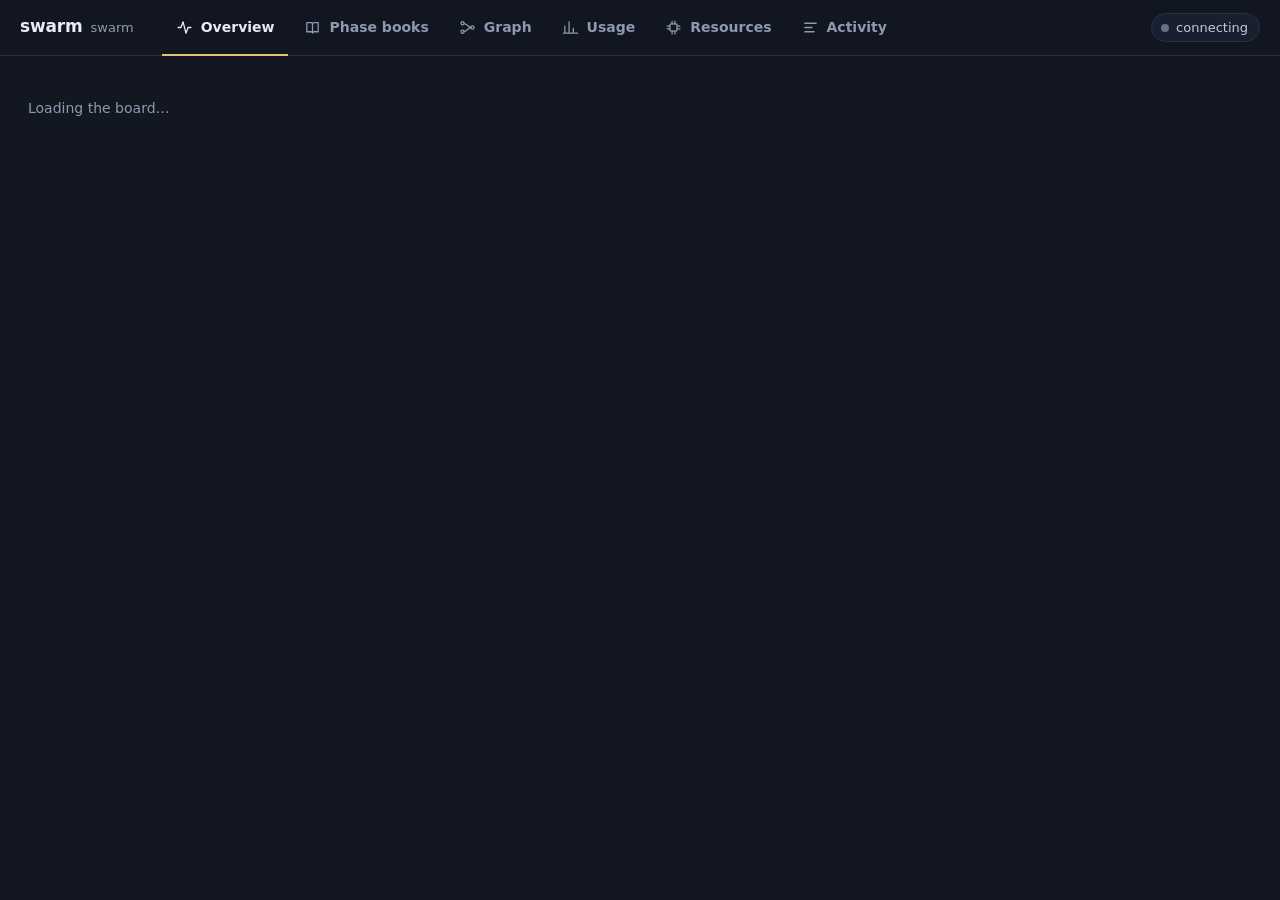
==== commit bcf835a8: "restart: shown in status, doctor, the dashboard and the board doctor also warns when the supervisor " ====
--- a/src/swarm_orchestrator/web/static/index.html
+++ b/src/swarm_orchestrator/web/static/index.html
@@ -559,12 +559,13 @@
   if (!h.running) { c = "var(--mu2)"; txt = h.state ? "Stopped" : "Stopped"; live = false; }
   else if (h.finished) { txt = "Finished"; live = false; }
   else if (h.drain) { c = "var(--owner)"; txt = "Draining"; }
+  else if (h.restart) { c = h.restart_stage === "failed" ? "var(--failed)" : "var(--owner)"; txt = h.restart_stage === "planned" ? "Restart planned" : h.restart_stage === "failed" ? "Restart failed" : "Restarting"; }
   else if (h.paused) { c = "var(--owner)"; txt = "Paused"; live = false; }
   else if (h.usage_hold) { c = "var(--owner)"; txt = "Held by usage cap"; live = false; }
   if (failed || Date.now() - S.lastOk > 20000) { c = "var(--failed)"; txt = "Board unreachable"; live = false; }
   st.className = "state" + (live ? " live" : ""); st.style.setProperty("--c", c);
   st.innerHTML = `<span class="dot"></span><span>${esc(txt)}</span>`;
-  st.title = h.drain || h.usage_hold || h.state || "";
+  st.title = h.drain || h.restart || h.usage_hold || h.state || "";
   $("#slots").textContent = `${h.slots.busy} of ${h.slots.total} workers busy`;
   $("#upd").textContent = "updated " + rel(b.generated_at);
   $("#proj").textContent = b.project || "swarm";
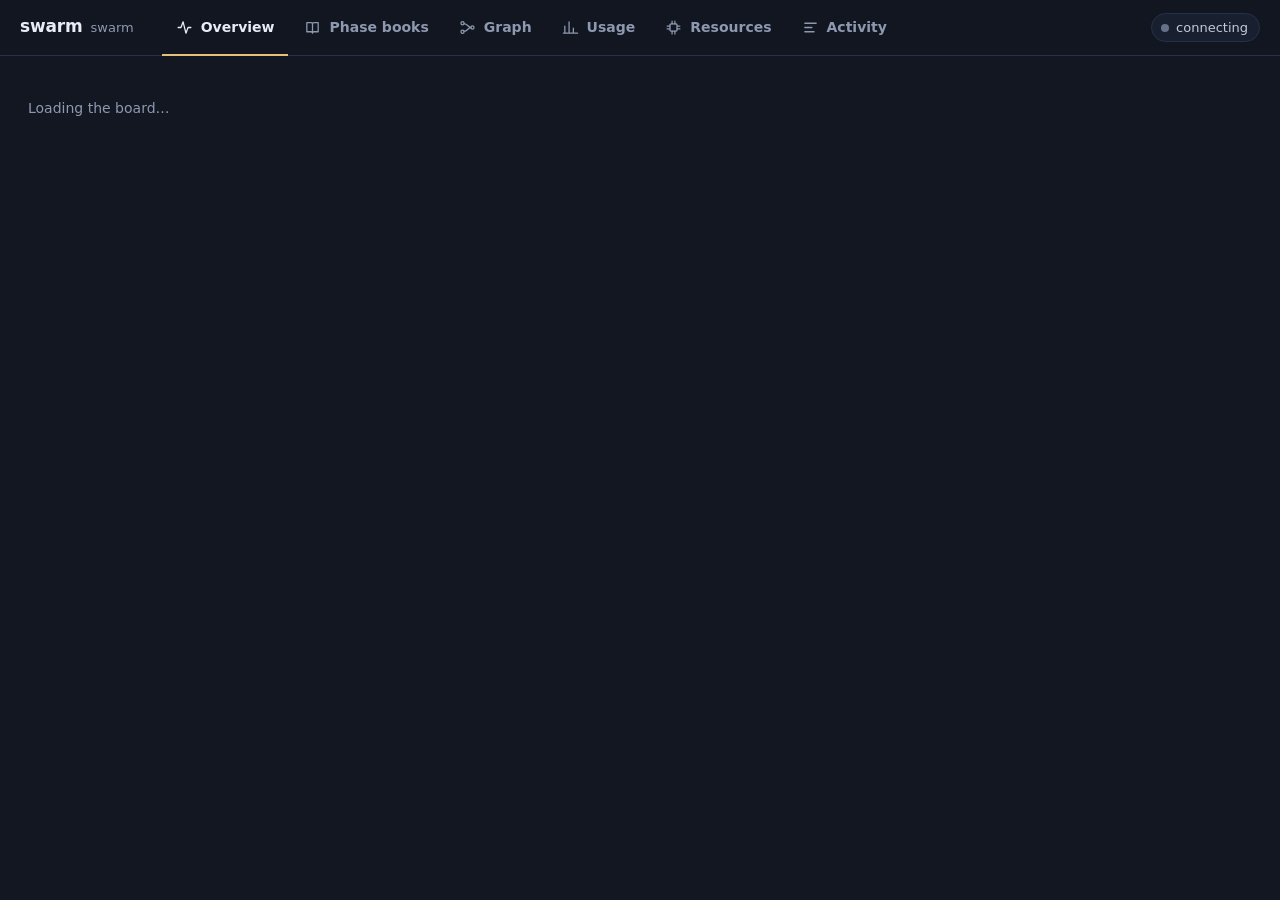
==== commit 39916679: "owner wait: a parked session the owner has answered is working, not waiting Once a session was parke" ====
--- a/src/swarm_orchestrator/web/static/index.html
+++ b/src/swarm_orchestrator/web/static/index.html
@@ -708,7 +708,7 @@
   const el = c.since ? now() - c.since : null;
   const ctx = c.ctx != null ? `<span class="ctx" style="--w:${Math.min(100, c.ctx)}%;--c:${c.ctx >= 60 ? "var(--failed)" : c.ctx >= 30 ? "var(--owner)" : "var(--ready)"}">context <i></i> ${Math.round(c.ctx)}%</span>` : "";
   return `<button class="run" data-phase="${esc(c.id)}"><span><span class="id">${esc(c.id)}</span><span class="book-tag">${esc(c.c)}</span></span>
-<span class="el"><span data-since="${c.since || ""}">${c.col === "merging" ? "merging" : dur(el)}</span><small>${c.typical ? "typical " + dur(c.typical) : c.sub ? esc(c.sub) : ""}</small></span>
+<span class="el"><span data-since="${c.since || ""}">${c.col === "merging" ? "merging" : dur(el)}</span><small>${c.sub ? esc(c.sub) : c.typical ? "typical " + dur(c.typical) : ""}</small></span>
 ${c.t ? `<span class="t">${esc(c.t)}</span>` : ""}${c.doing ? `<span class="doing">${esc(c.doing)}</span>` : ""}${ctx ? `<span style="grid-column:1/-1">${ctx}</span>` : ""}</button>`;
 }
 function capSentence(nc, e) {
@@ -815,8 +815,8 @@
 function kcard(c) {
   const s = cstatus(c);
   let m = "";
-  if (c.col === "building") m = `${c.since ? `<span data-since="${c.since}">${dur(now() - c.since)}</span> in` : ""} slot ${c.slot}`;
-  else if (c.root) m = `waits on <span class="id">${esc(c.root)}</span>`;
+  if (c.col === "building") m = `${c.since ? `<span data-since="${c.since}">${dur(now() - c.since)}</span>${c.slot != null ? " in" : " ·"}` : ""} ${c.slot != null ? "slot " + c.slot : esc(c.sub || "")}`;
+  else if (c.root) m = `waits on <span class="id">${esc(c.root)}</span>${c.root_sub ? ", " + esc(c.root_sub) : ""}`;
   else if (c.sub) m = esc(c.sub);
   if (c.eta && c.eta[0]) m += (m ? "<br>" : "") + `done ~${esc(when(c.eta[0]))}`;
   return `<button class="card s-${s}" data-phase="${esc(c.id)}"><span class="h"><span class="id">${esc(c.id)}</span><span class="book-tag">${esc(c.c)}</span></span>${c.t ? `<span class="t">${esc(c.t)}</span>` : ""}${m ? `<div class="m">${m}</div>` : ""}</button>`;
@@ -1581,7 +1581,7 @@
     const list = groups[s]; if (!list) continue;
     body += `<div class="grp-h">${dotS(s)}${esc(STATUS[s][0])} <span class="mu">${list.length}</span></div><div class="rows">`;
     for (const x of list) {
-      const why = x.col === "building" ? (x.since ? `building for ${dur(now() - x.since)}` : "building") : x.root ? `waits on ${x.root}${x.needs && x.needs.length > 1 ? ` (needs ${x.needs.join(", ")})` : ""}` : x.sub || "";
+      const why = x.col === "building" ? (x.since ? `building for ${dur(now() - x.since)}` : "building") : x.root ? `waits on ${x.root}${x.root_sub ? ", " + x.root_sub : ""}${x.needs && x.needs.length > 1 ? ` (needs ${x.needs.join(", ")})` : ""}` : x.sub || "";
       const eta = x.eta && x.eta[0] ? `~${esc(when(x.eta[0]))}` : s === "done" && x.at ? esc(when(x.at)) : "";
       body += `<button class="rowi" data-phase="${esc(x.id)}">${dotS(s)}<span class="id">${esc(x.id)}</span><span class="eta mu">${eta}</span>${x.t ? `<span class="t">${esc(x.t)}</span>` : ""}${why && s !== "done" ? `<span class="why">${esc(why)}</span>` : ""}</button>`;
     }
@@ -1606,7 +1606,7 @@
   else {
     const sec = (t, h) => h ? `<section><h3>${t}</h3>${h}</section>` : "";
     const s = cstatus(c);
-    body += `<dl class="kv" style="margin-top:16px"><dt>Status</dt><dd>${dotS(s)} ${esc(STATUS[s][0])}${c.sub ? ", " + esc(c.sub) : ""}${c.root ? `, waits on <span class="id">${esc(c.root)}</span> (it holds up ${c.root_blocks})` : ""}</dd>`;
+    body += `<dl class="kv" style="margin-top:16px"><dt>Status</dt><dd>${dotS(s)} ${esc(STATUS[s][0])}${c.sub ? ", " + esc(c.sub) : ""}${c.root ? `, waits on <span class="id">${esc(c.root)}</span> (it holds up ${c.root_blocks})${c.root_sub ? ", " + esc(c.root_sub) : ""}` : ""}</dd>`;
     if (d.campaign) body += `<dt>Phase book</dt><dd><button class="linkish" data-book="${esc(d.campaign.name)}">${esc(d.campaign.name)}</button>${d.campaign.what ? ", " + esc(d.campaign.what) : ""}</dd>`;
     if (c.eta && c.eta[0]) body += `<dt>Finish</dt><dd>${esc(when(c.eta[0]))}${c.eta[1] ? `, P85 ${esc(when(c.eta[1]))}` : ""}</dd>`;
     if (d.row && d.row.dirs && d.row.dirs.length) body += `<dt>Repo</dt><dd class="id">${esc(repos(d.row.dirs))}</dd>`;
